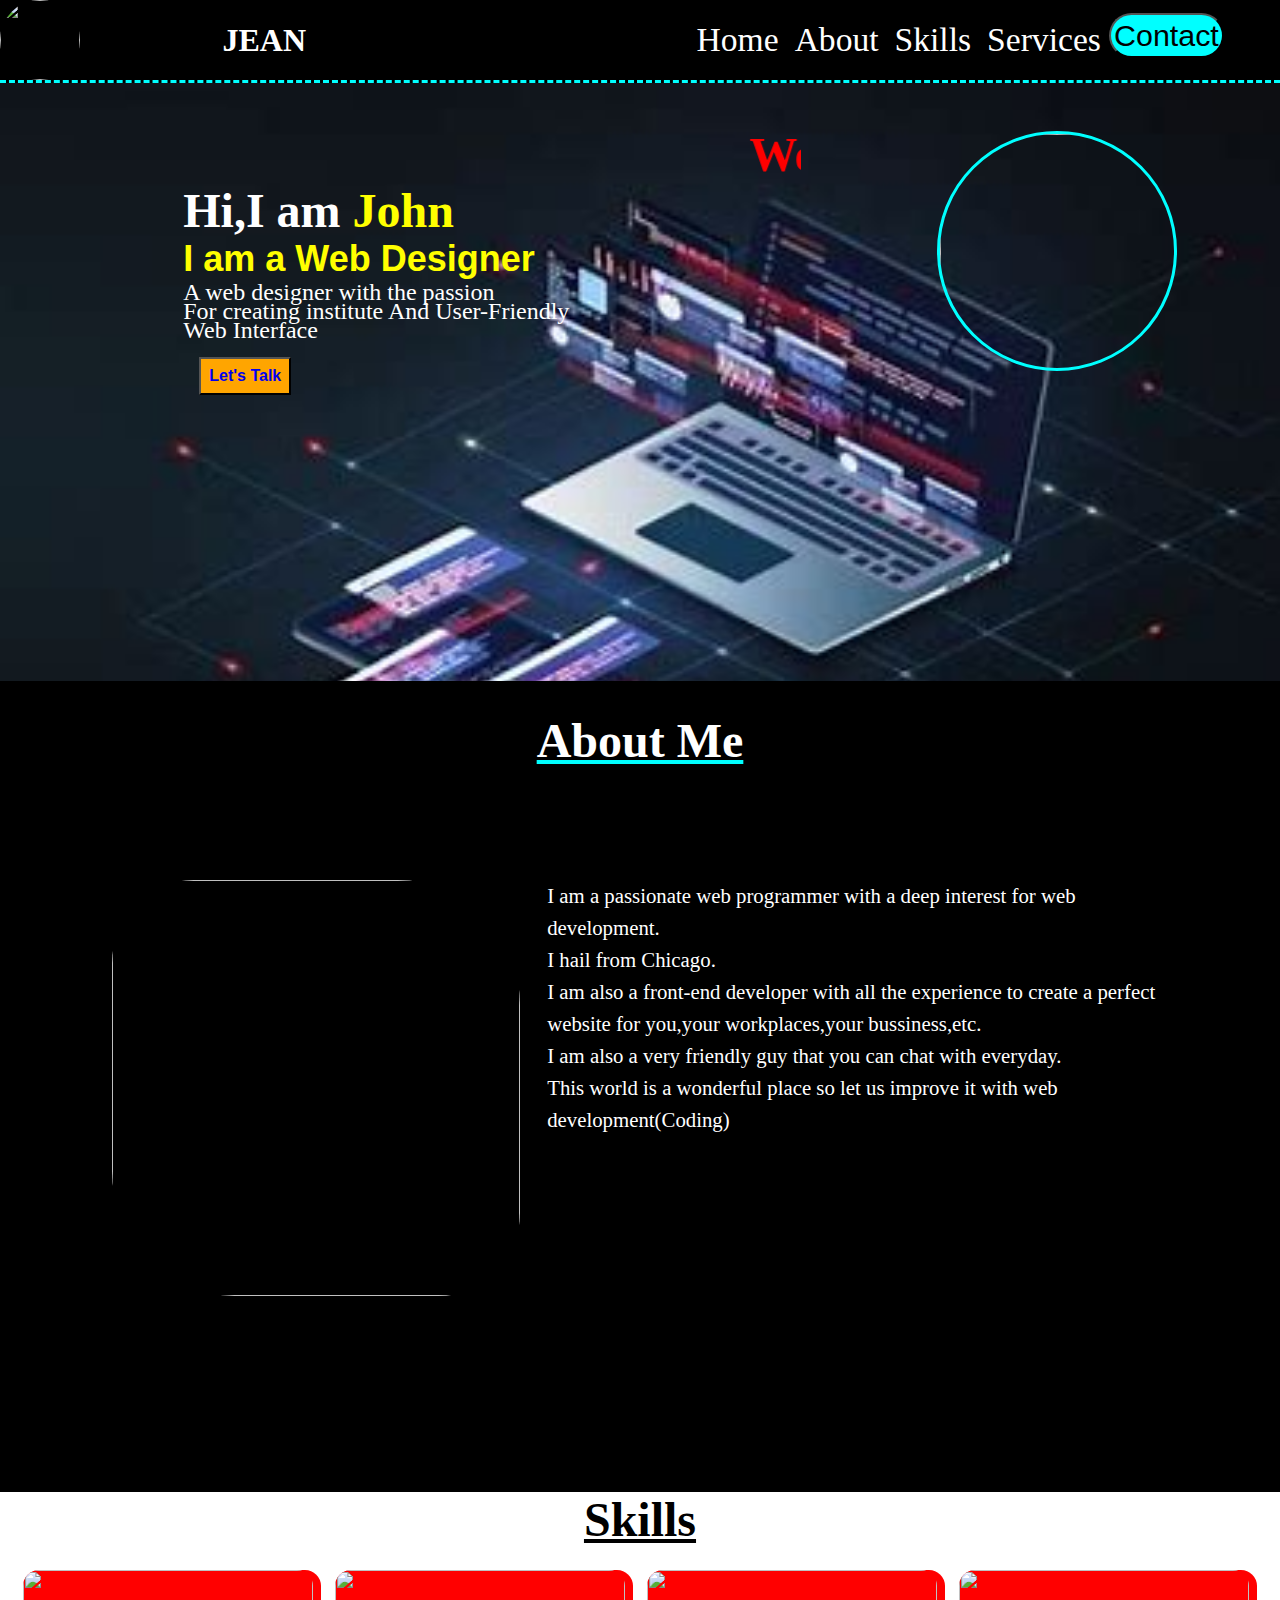
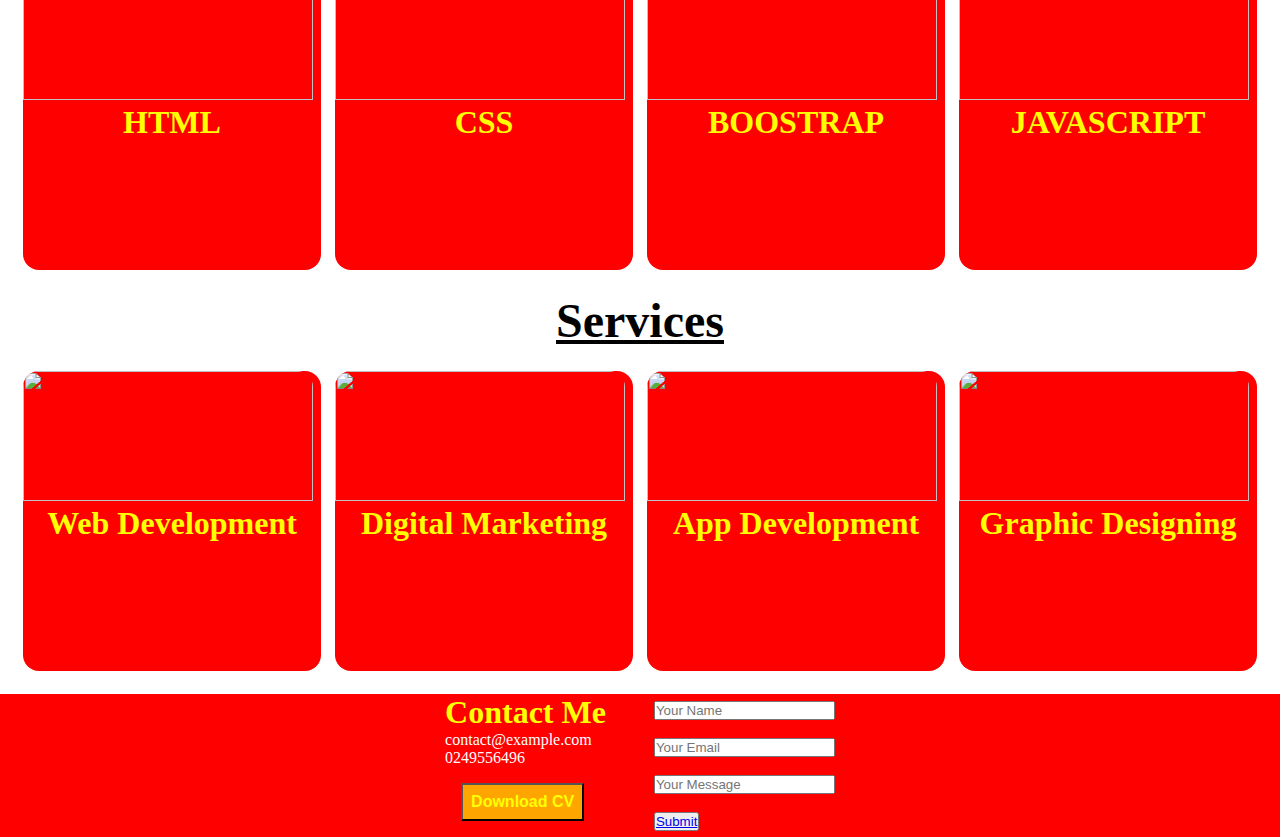
==== index.html @ ab378fbf "Add files via upload" ====
<!DOCTYPE html>
<html lang="en">
<head>
    <meta charset="UTF-8">
    <meta http-equiv="X-UA-Compatible" content="IE=edge">
    <meta name="viewport" content="width=device-width, initial-scale=1.0">
    <title>Home - My Portifolio</title>
    <link rel="stylesheet" href="stylesheet.css">
</head>
<body>
    <header class="header" id="Home">
        <img src="./Images/logo1.jpeg" alt="" class="image">
        <h1 class="hed">JEAN</h1>
        <nav class="nav">
            <ul class="ul">
                <a href="#Home"><li>Home</li></a>
                <a href="#About"><li>About</li></a>
                <a href="#Skills"><li>Skills</li></a>
                <a href="#Services"><li>Services</li></a>
            </ul>
            <a href="#Contact"><button class="butt">Contact</button></a>
        </nav>
    </header> 
    <main class="main">
        <div class="div1">
            <h1 id="move"><marquee behavior="" direction="">Welcome TO John's Portifolio</marquee></h1>
            <h1>Hi,I am <span>John</span></h1>
            <h2>I am a Web Designer</h2>
            <p>A web designer with the passion <br>For creating institute And User-Friendly <br>Web Interface</br></p>
            <button class="button"><a href="#Contact">Let's Talk</a></button>
        </div>
        <div class="div2">
            <img src="./Images/IMG_20231108_185114_040.jpg" alt=""  class="pro">
        </div>
    </main>
    <section class="section" id="About">
        <h1 class="h1">About Me</h1>
        <div class="section1">
            <div class="red">
                <img src="./Images/IMG_20231114_173621_746.jpg" alt="" class="About-Image">
            </div>
            <div class="About">
                <p class="pre">I am a passionate web programmer with a deep interest for web development.<br>I hail from Chicago.<br>I am also a front-end developer with all the experience to create a perfect website for you,your workplaces,your bussiness,etc.<br>I am also a very friendly guy that you can chat with everyday.<br>This world is a wonderful place so let us improve it with web development(Coding) </p>
            </div>
        </div>
    </section>  
    <section id="Skills">
        <h1 class="rer">Skills</h1>
        <div class="container-skills">
            <div>
                <img src="./Images/html.png" alt="">
                <h1>HTML</h1>
                <p></p>
            </div>
            <div>
                <img src="./Images/css.png" alt="">
                <h1>CSS</h1>
                <p></p>
            </div>
            <div>
                <img src="./Images/boostrap.jpeg" alt="">
                <h1>BOOSTRAP</h1>
                <p></p>
            </div>
            <div>
                <img src="./Images/javascript.png" alt="">
                <h1>JAVASCRIPT</h1>
                <p></p>
            </div>
        </div>
    </section> 
    <section id="Services">
        <h1 class="rer">Services</h1>
        <div class="container-skills">
            <div>
                <img src="./Images/web.jpeg" alt="">
                <h1>Web Development</h1>
                <p></p>
            </div>
            <div>
                <img src="./Images/digital.jpeg" alt="">
                <h1>Digital Marketing</h1>
                <p></p>
            </div>
            <div>
                <img src="./Images/app.jpeg" alt="">
                <h1>App Development</h1>
                <p></p>
            </div>
            <div>
                <img src="./Images/graphic.jpeg" alt="">
                <h1>Graphic Designing</h1>
                <p></p>
            </div>
        </div>
    </section> 
    <section id="Contact">
        <div class="contact">
            <div class="contact-div">
                <h1>Contact Me</h1>
                <p>contact@example.com</p>
                <p>0249556496</p>
                <button class="button">Download CV</button>
            </div>
            <div>
                <form action="" class="">
                    <input type="text" name="yn" placeholder="Your Name"><br><br>
                    <input type="email" name="ye" placeholder="Your Email"><br><br>
                    <input type="textarea" value="" placeholder="Your Message" class="ta"><br><br>
                    <button class="button1"><a href="Submit.html">Submit</a></button>
                </form>
            </div>
        </div>
    </section>
    
</body>
</html>
---- stylesheet.css ----
*{
    box-sizing: border-box;
    padding: 0;
    margin: 0;
}



.num{
    display: flex;
    background-color: cyan;
}

.header{
    display: flex;
    justify-content: space-between;
    background-color: black;
    align-items: center;
    border-bottom: 0.2rem dashed;
    border-bottom-color: cyan;
}


#move{
    color: red;
}

.ul{
    display: flex;
    gap: 0rem;
}

.header > h1{
    color: white;
    font-family:Cambria, Cochin, Georgia, Times, 'Times New Roman', serif;
}

.image{
    height: 5rem;
    width: 5rem;
    border-radius: 50%;
}

.main{
    /*background-color: rgb(75, 72, 72);*/
    height: 70vh;
    display: flex;
    justify-content: space-evenly;
    line-height: 3rem;
    font-size: 1.5rem;
    padding-top: 3rem;
    background-image: url("./images/bg.jpeg");
    background-size: cover;
    margin-bottom:-2rem ;
}

.div1 > h1{
    color: white;
}

span{
    color: yellow;
}

.div1 > h2{
    color: yellow;
    font-family: Arial, Helvetica, sans-serif;
}

.div1 > p{
    color: white;
    font-size: 1.5rem;
    line-height: 1.2rem;
}

.pro{
    height: 15rem;
    width: 15rem;
    border-radius: 50%;
    border: 0.2rem solid aqua;
    margin-right:-5rem ;
    margin-left: -3rem;
}

.hed{
    margin-left: -15rem;   
}

.ul > a{
    text-decoration: none;
    list-style: none;
    color: white;
    font-size: 2.1rem;
    padding: 0.5rem;
}

.butt{
    background-color: cyan;
    padding: 0.2rem;
    font-size: 1.9rem;
    border-radius: 5rem;
    margin-right: 3.5rem;
}

.ul > a:hover{
    color: red;
    background-color: aqua;
    border-radius: 1rem;
}

.button{
    padding: 0.5rem;
    font-size: 1rem;
    margin-top: 0.8rem;
    background-color: orange;
    color: yellow;
    font-weight: bolder;
    margin: 1rem;

}

.button > a{
    text-decoration: none;

}

/* .button{
 background-color: orange; 
    padding: 0.2rem;
    font-size: 1rem;
    color: white;
    border-radius: 5rem;
    text-decoration: none; */


.button:hover{
    background-color: green;
}

.About-Image{
    height: 26rem;
    width: 25.5rem;
    border-radius: 20% 30%;
}
.section{
    background-color: black;
    padding-bottom: 5rem;
}

.section1{
    display: flex;
    gap: 1.7rem;
    padding-top: 1.5rem;
    padding: 7rem;
    
}

.About > h1{
    color: white;
    font-size: 55px;
    margin-left: 1.5rem;
}

.About > p{
    color: white;
    font-size: 1.3rem; 
    line-height: 2rem;
}

.h1{
    color: white;
    text-align: center;
    font-size: 3rem;
    text-decoration: underline;
    padding-top: 2rem;
    text-decoration-color: aqua;
}

.div25{
    color: white;
    line-height: 1.5rem;
    font-weight: 100;
    font-size: 2em;
}

.container-skills > div{
    height: 300px;
    width: 390px;
    background-color:red;
    margin: 7px;
    border-radius: 1rem;
}

.container-skills{
    display: flex;
    margin: 1rem;
}

.red12{
    text-align: center;
    font-size: 35px;
}

.container-skills > div h1{
    text-align: center;
    color: yellow;
}

.container-skills > div img{
    height: 130px;
    width: 290px;
    border-top-right-radius: 1rem;
    border-top-left-radius: 1rem;
}

.container-skills > div p{
    color: white;
}

.contact{
    display: flex;
    justify-content: center;
    align-items: center;
    gap: 3rem;
    background-color:red;
}

.contact > div h1{
    color: yellow;g
}

.contact > div p{
    color: white;
}

.rer{
    text-align: center;
    font-size: 3rem;
    text-decoration: underline;
}




.nav{
    display: flex;
}

#Submit{
    background-color:red;
    color: white;
}

.St{
    justify-content: center;
    text-align: center;
    line-height: 4rem;
}

/* @media query */

@media (max-width: 850px) {
    
    
    
/* Media query for smaller screens */
@media screen and (max-width: 768px) {
    .header {
        flex-direction: column;
        align-items: center;
        padding: 20px;
    }

    .image {
        margin-bottom: 20px;
    }

    .hed {
        margin-top: 10px;
    }

    .nav {
        flex-direction: column;
        align-items: center;
    }

    .ul {
        margin-top: 10px;
    }

    .ul a {
        margin: 10px 0;
    }

    .butt {
        width: 100%;
    }
}

   

    .main{
        margin-left: -1rem;
        height: 70vh;
        display: flex;
        line-height: 3rem;
        font-size: 4rem;
        padding-top: 1rem;
        background-image: url("./images/bg.jpeg");
        /* background-size: cover; */
        padding-left: 2.5rem;
    }

    .pro {
        margin-top: 10px;
        margin-bottom:10px;
        margin-right: 3rem;
        height: 140px;
        width: 140px;
        transition: none; 
    
    }
    
    .ul{
        flex-direction: row;
         gap: -1rem; 
        font-weight: 700;
    }

    .ul > a{
        text-decoration: none;
        list-style: none;
        color: white;
        font-size: 0.9rem;
        padding: 0.5rem;
        margin-left: 1.2rem;
    }

    .butt{
        background-color: cyan;
        padding: 0.2rem;
        font-size: 1rem;
        border-radius: 5rem;
        margin-right: 3.5rem;
    }

    .image{
        height: 3rem;
        width: 3rem;
        border-radius: 50%;
    }
    
    .hed{
        margin-left: 0.5rem;
        font-size: 1.2rem;   
    }

    

    .main > div1{
        margin-left: 1rem;
    }
    

    .div1{
        font-size: 1rem;
        margin-left: 0.5rem;
    } 

    .div1 > p{
        color: white;
        font-size: 0.8rem;
        line-height: 1.2rem;
        margin-right: 2rem;
    }

    .main {
        /* flex-direction: column; */
        align-items: center;
        padding-top: 0.8rem;
        /* padding-bottom: 16rem; */
    }
    
    /* This is for section */
    
    .section{
        margin-top: 0;
    }

    .section1 {
        flex-direction: column;
        align-items: center;
    }

    .About-Image{
        height: 15rem;
        width: 15rem;
        border-radius: 20% 30%;
    }

    .About {
        margin-top: 20px;
        text-align: center;
    }

    #Skills,
    #Services {
        padding: 20px;
    }

    .container-skills,
    .Services-div {
        display: flex;
        flex-direction: column;
        align-items: center;
    }
    .container-skills > div,
    .Services-div > div {
        width: 70%;
        text-align: center;
        margin-bottom: 20px;
    }

    
    .contact{
        display: flex;
        justify-content: center;
        align-items: center;
        gap: 3rem;
        background-color:red;
        height: 20rem;
        margin: 2rem;
    }
    
  
    

   
    .Services-div > p{
        display: flex;
        justify-content: space-evenly;
        margin-top: 2rem;
        height: 20rem;
    }        

    .about-image{
        height: 200px;
        width: 10rem;
        border-radius: 20% 30%;
        transition: all 1s ease-in-out;
    }
        .ta {
            height: 3rem;
        }
 
    }
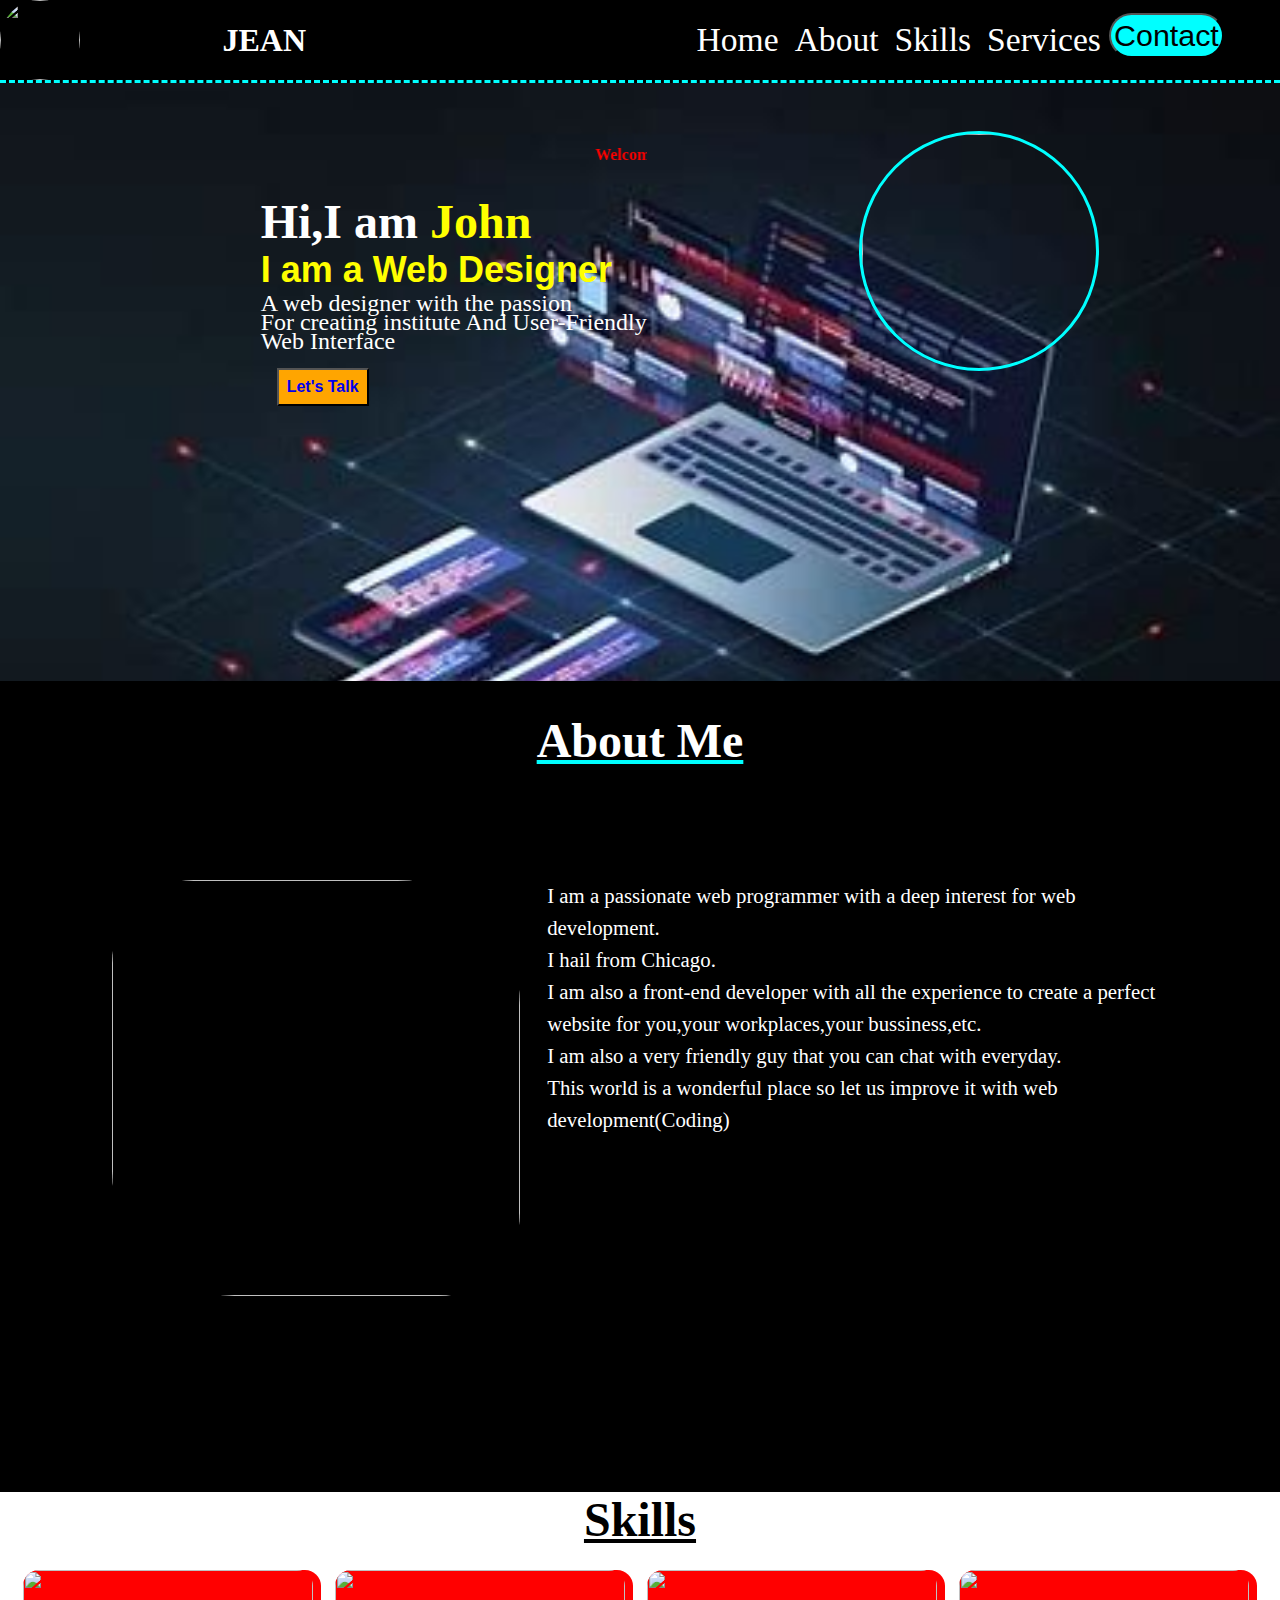
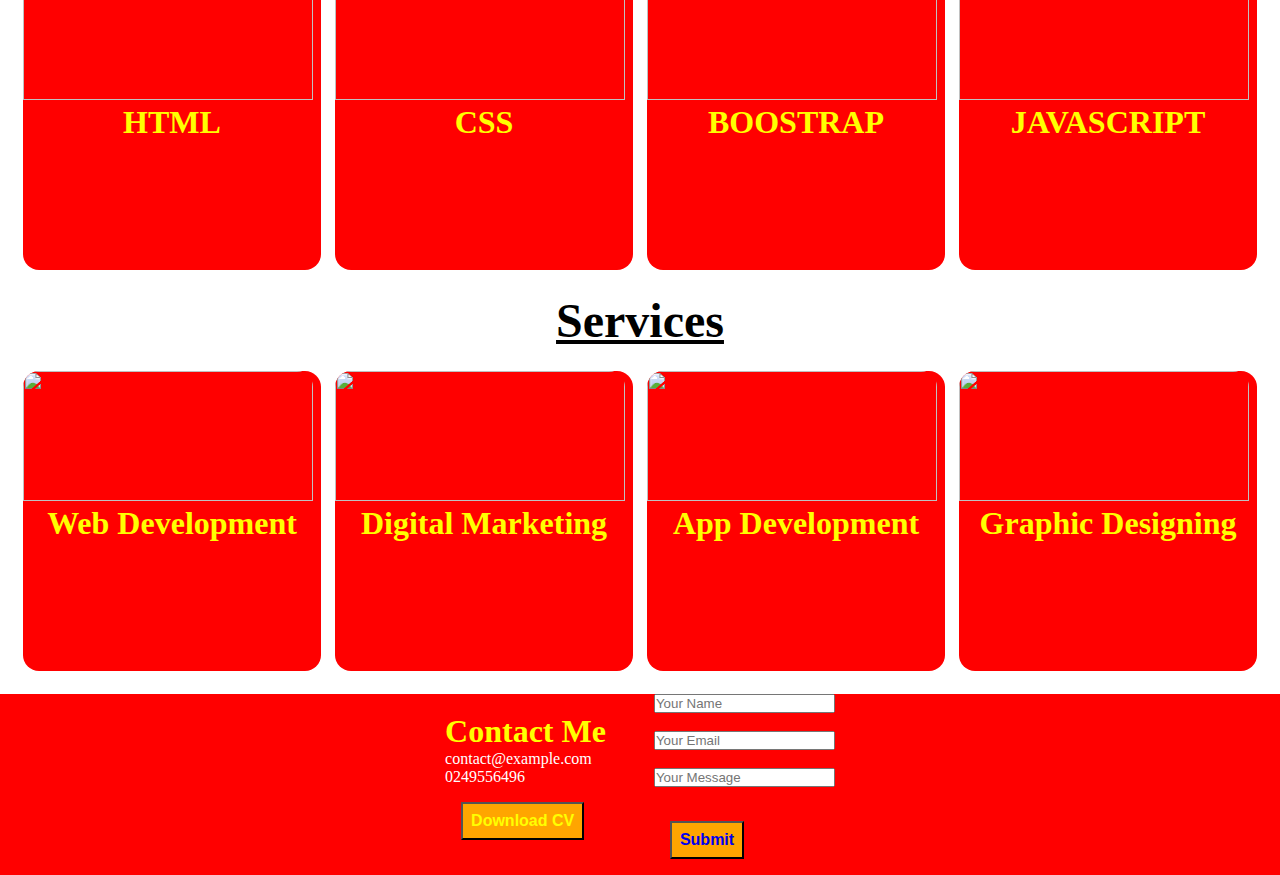
==== commit 341a10ff: "john update 1" ====
--- a/index.html
+++ b/index.html
@@ -1,117 +1,117 @@
-<!DOCTYPE html>
-<html lang="en">
-<head>
-    <meta charset="UTF-8">
-    <meta http-equiv="X-UA-Compatible" content="IE=edge">
-    <meta name="viewport" content="width=device-width, initial-scale=1.0">
-    <title>Home - My Portifolio</title>
-    <link rel="stylesheet" href="stylesheet.css">
-</head>
-<body>
-    <header class="header" id="Home">
-        <img src="./Images/logo1.jpeg" alt="" class="image">
-        <h1 class="hed">JEAN</h1>
-        <nav class="nav">
-            <ul class="ul">
-                <a href="#Home"><li>Home</li></a>
-                <a href="#About"><li>About</li></a>
-                <a href="#Skills"><li>Skills</li></a>
-                <a href="#Services"><li>Services</li></a>
-            </ul>
-            <a href="#Contact"><button class="butt">Contact</button></a>
-        </nav>
-    </header> 
-    <main class="main">
-        <div class="div1">
-            <h1 id="move"><marquee behavior="" direction="">Welcome TO John's Portifolio</marquee></h1>
-            <h1>Hi,I am <span>John</span></h1>
-            <h2>I am a Web Designer</h2>
-            <p>A web designer with the passion <br>For creating institute And User-Friendly <br>Web Interface</br></p>
-            <button class="button"><a href="#Contact">Let's Talk</a></button>
-        </div>
-        <div class="div2">
-            <img src="./Images/IMG_20231108_185114_040.jpg" alt=""  class="pro">
-        </div>
-    </main>
-    <section class="section" id="About">
-        <h1 class="h1">About Me</h1>
-        <div class="section1">
-            <div class="red">
-                <img src="./Images/IMG_20231114_173621_746.jpg" alt="" class="About-Image">
-            </div>
-            <div class="About">
-                <p class="pre">I am a passionate web programmer with a deep interest for web development.<br>I hail from Chicago.<br>I am also a front-end developer with all the experience to create a perfect website for you,your workplaces,your bussiness,etc.<br>I am also a very friendly guy that you can chat with everyday.<br>This world is a wonderful place so let us improve it with web development(Coding) </p>
-            </div>
-        </div>
-    </section>  
-    <section id="Skills">
-        <h1 class="rer">Skills</h1>
-        <div class="container-skills">
-            <div>
-                <img src="./Images/html.png" alt="">
-                <h1>HTML</h1>
-                <p></p>
-            </div>
-            <div>
-                <img src="./Images/css.png" alt="">
-                <h1>CSS</h1>
-                <p></p>
-            </div>
-            <div>
-                <img src="./Images/boostrap.jpeg" alt="">
-                <h1>BOOSTRAP</h1>
-                <p></p>
-            </div>
-            <div>
-                <img src="./Images/javascript.png" alt="">
-                <h1>JAVASCRIPT</h1>
-                <p></p>
-            </div>
-        </div>
-    </section> 
-    <section id="Services">
-        <h1 class="rer">Services</h1>
-        <div class="container-skills">
-            <div>
-                <img src="./Images/web.jpeg" alt="">
-                <h1>Web Development</h1>
-                <p></p>
-            </div>
-            <div>
-                <img src="./Images/digital.jpeg" alt="">
-                <h1>Digital Marketing</h1>
-                <p></p>
-            </div>
-            <div>
-                <img src="./Images/app.jpeg" alt="">
-                <h1>App Development</h1>
-                <p></p>
-            </div>
-            <div>
-                <img src="./Images/graphic.jpeg" alt="">
-                <h1>Graphic Designing</h1>
-                <p></p>
-            </div>
-        </div>
-    </section> 
-    <section id="Contact">
-        <div class="contact">
-            <div class="contact-div">
-                <h1>Contact Me</h1>
-                <p>contact@example.com</p>
-                <p>0249556496</p>
-                <button class="button">Download CV</button>
-            </div>
-            <div>
-                <form action="" class="">
-                    <input type="text" name="yn" placeholder="Your Name"><br><br>
-                    <input type="email" name="ye" placeholder="Your Email"><br><br>
-                    <input type="textarea" value="" placeholder="Your Message" class="ta"><br><br>
-                    <button class="button1"><a href="Submit.html">Submit</a></button>
-                </form>
-            </div>
-        </div>
-    </section>
-    
-</body>
-</html>
+<!DOCTYPE html>
+<html lang="en">
+<head>
+    <meta charset="UTF-8">
+    <meta http-equiv="X-UA-Compatible" content="IE=edge">
+    <meta name="viewport" content="width=device-width, initial-scale=1.0">
+    <title>Home - My Portifolio</title>
+    <link rel="stylesheet" href="stylesheet.css">
+</head>
+<body>
+    <header class="header" id="Home">
+        <img src="./Images/logo1.jpeg" alt="" class="image">
+        <h1 class="hed">JEAN</h1>
+        <nav class="nav">
+            <ul class="ul">
+                <a href="#Home"><li>Home</li></a>
+                <a href="#About"><li>About</li></a>
+                <a href="#Skills"><li>Skills</li></a>
+                <a href="#Services"><li>Services</li></a>
+            </ul>
+            <a href="#Contact"><button class="butt">Contact</button></a>
+        </nav>
+    </header> 
+    <main class="main">
+        <div class="div1">
+            <h1 id="move"><marquee behavior="" direction="">Welcome TO John's Portifolio</marquee></h1>
+            <h1>Hi,I am <span>John</span></h1>
+            <h2>I am a Web Designer</h2>
+            <p>A web designer with the passion <br>For creating institute And User-Friendly <br>Web Interface</br></p>
+            <button class="button"><a href="#Contact">Let's Talk</a></button>
+        </div>
+        <div class="div2">
+            <img src="./Images/IMG_20231108_185114_040.jpg" alt=""  class="pro">
+        </div>
+    </main>
+    <section class="section" id="About">
+        <h1 class="h1">About Me</h1>
+        <div class="section1">
+            <div class="red">
+                <img src="./Images/IMG_20231114_173621_746.jpg" alt="" class="About-Image">
+            </div>
+            <div class="About">
+                <p class="pre">I am a passionate web programmer with a deep interest for web development.<br>I hail from Chicago.<br>I am also a front-end developer with all the experience to create a perfect website for you,your workplaces,your bussiness,etc.<br>I am also a very friendly guy that you can chat with everyday.<br>This world is a wonderful place so let us improve it with web development(Coding) </p>
+            </div>
+        </div>
+    </section>  
+    <section id="Skills">
+        <h1 class="rer">Skills</h1>
+        <div class="container-skills">
+            <div>
+                <img src="./Images/html.png" alt="">
+                <h1>HTML</h1>
+                <p></p>
+            </div>
+            <div>
+                <img src="./Images/css.png" alt="">
+                <h1>CSS</h1>
+                <p></p>
+            </div>
+            <div>
+                <img src="./Images/boostrap.jpeg" alt="">
+                <h1>BOOSTRAP</h1>
+                <p></p>
+            </div>
+            <div>
+                <img src="./Images/javascript.png" alt="">
+                <h1>JAVASCRIPT</h1>
+                <p></p>
+            </div>
+        </div>
+    </section> 
+    <section id="Services">
+        <h1 class="rer">Services</h1>
+        <div class="container-skills">
+            <div>
+                <img src="./Images/web.jpeg" alt="">
+                <h1>Web Development</h1>
+                <p></p>
+            </div>
+            <div>
+                <img src="./Images/digital.jpeg" alt="">
+                <h1>Digital Marketing</h1>
+                <p></p>
+            </div>
+            <div>
+                <img src="./Images/app.jpeg" alt="">
+                <h1>App Development</h1>
+                <p></p>
+            </div>
+            <div>
+                <img src="./Images/graphic.jpeg" alt="">
+                <h1>Graphic Designing</h1>
+                <p></p>
+            </div>
+        </div>
+    </section> 
+    <section id="Contact">
+        <div class="contact">
+            <div class="contact-div">
+                <h1>Contact Me</h1>
+                <p>contact@example.com</p>
+                <p>0249556496</p>
+                <button class="button">Download CV</button>
+            </div>
+            <div>
+                <form action="" class="">
+                    <input type="text" name="yn" placeholder="Your Name" class="name-input"><br><br>
+                    <input type="email" name="ye" placeholder="Your Email"  class="name-input"><br><br>
+                    <input type="textarea" value="" placeholder="Your Message" class="ta"><br><br>
+                    <button class="button"><a href="Submit.html">Submit</a></button>
+                </form>
+            </div>
+        </div>
+    </section>
+    
+</body>
+</html>
--- a/stylesheet.css
+++ b/stylesheet.css
@@ -1,456 +1,470 @@
-*{
-    box-sizing: border-box;
-    padding: 0;
-    margin: 0;
-}
-
-
-
-.num{
-    display: flex;
-    background-color: cyan;
-}
-
-.header{
-    display: flex;
-    justify-content: space-between;
-    background-color: black;
-    align-items: center;
-    border-bottom: 0.2rem dashed;
-    border-bottom-color: cyan;
-}
-
-
-#move{
-    color: red;
-}
-
-.ul{
-    display: flex;
-    gap: 0rem;
-}
-
-.header > h1{
-    color: white;
-    font-family:Cambria, Cochin, Georgia, Times, 'Times New Roman', serif;
-}
-
-.image{
-    height: 5rem;
-    width: 5rem;
-    border-radius: 50%;
-}
-
-.main{
-    /*background-color: rgb(75, 72, 72);*/
-    height: 70vh;
-    display: flex;
-    justify-content: space-evenly;
-    line-height: 3rem;
-    font-size: 1.5rem;
-    padding-top: 3rem;
-    background-image: url("./images/bg.jpeg");
-    background-size: cover;
-    margin-bottom:-2rem ;
-}
-
-.div1 > h1{
-    color: white;
-}
-
-span{
-    color: yellow;
-}
-
-.div1 > h2{
-    color: yellow;
-    font-family: Arial, Helvetica, sans-serif;
-}
-
-.div1 > p{
-    color: white;
-    font-size: 1.5rem;
-    line-height: 1.2rem;
-}
-
-.pro{
-    height: 15rem;
-    width: 15rem;
-    border-radius: 50%;
-    border: 0.2rem solid aqua;
-    margin-right:-5rem ;
-    margin-left: -3rem;
-}
-
-.hed{
-    margin-left: -15rem;   
-}
-
-.ul > a{
-    text-decoration: none;
-    list-style: none;
-    color: white;
-    font-size: 2.1rem;
-    padding: 0.5rem;
-}
-
-.butt{
-    background-color: cyan;
-    padding: 0.2rem;
-    font-size: 1.9rem;
-    border-radius: 5rem;
-    margin-right: 3.5rem;
-}
-
-.ul > a:hover{
-    color: red;
-    background-color: aqua;
-    border-radius: 1rem;
-}
-
-.button{
-    padding: 0.5rem;
-    font-size: 1rem;
-    margin-top: 0.8rem;
-    background-color: orange;
-    color: yellow;
-    font-weight: bolder;
-    margin: 1rem;
-
-}
-
-.button > a{
-    text-decoration: none;
-
-}
-
-/* .button{
- background-color: orange; 
-    padding: 0.2rem;
-    font-size: 1rem;
-    color: white;
-    border-radius: 5rem;
-    text-decoration: none; */
-
-
-.button:hover{
-    background-color: green;
-}
-
-.About-Image{
-    height: 26rem;
-    width: 25.5rem;
-    border-radius: 20% 30%;
-}
-.section{
-    background-color: black;
-    padding-bottom: 5rem;
-}
-
-.section1{
-    display: flex;
-    gap: 1.7rem;
-    padding-top: 1.5rem;
-    padding: 7rem;
-    
-}
-
-.About > h1{
-    color: white;
-    font-size: 55px;
-    margin-left: 1.5rem;
-}
-
-.About > p{
-    color: white;
-    font-size: 1.3rem; 
-    line-height: 2rem;
-}
-
-.h1{
-    color: white;
-    text-align: center;
-    font-size: 3rem;
-    text-decoration: underline;
-    padding-top: 2rem;
-    text-decoration-color: aqua;
-}
-
-.div25{
-    color: white;
-    line-height: 1.5rem;
-    font-weight: 100;
-    font-size: 2em;
-}
-
-.container-skills > div{
-    height: 300px;
-    width: 390px;
-    background-color:red;
-    margin: 7px;
-    border-radius: 1rem;
-}
-
-.container-skills{
-    display: flex;
-    margin: 1rem;
-}
-
-.red12{
-    text-align: center;
-    font-size: 35px;
-}
-
-.container-skills > div h1{
-    text-align: center;
-    color: yellow;
-}
-
-.container-skills > div img{
-    height: 130px;
-    width: 290px;
-    border-top-right-radius: 1rem;
-    border-top-left-radius: 1rem;
-}
-
-.container-skills > div p{
-    color: white;
-}
-
-.contact{
-    display: flex;
-    justify-content: center;
-    align-items: center;
-    gap: 3rem;
-    background-color:red;
-}
-
-.contact > div h1{
-    color: yellow;g
-}
-
-.contact > div p{
-    color: white;
-}
-
-.rer{
-    text-align: center;
-    font-size: 3rem;
-    text-decoration: underline;
-}
-
-
-
-
-.nav{
-    display: flex;
-}
-
-#Submit{
-    background-color:red;
-    color: white;
-}
-
-.St{
-    justify-content: center;
-    text-align: center;
-    line-height: 4rem;
-}
-
-/* @media query */
-
-@media (max-width: 850px) {
-    
-    
-    
-/* Media query for smaller screens */
-@media screen and (max-width: 768px) {
-    .header {
-        flex-direction: column;
-        align-items: center;
-        padding: 20px;
-    }
-
-    .image {
-        margin-bottom: 20px;
-    }
-
-    .hed {
-        margin-top: 10px;
-    }
-
-    .nav {
-        flex-direction: column;
-        align-items: center;
-    }
-
-    .ul {
-        margin-top: 10px;
-    }
-
-    .ul a {
-        margin: 10px 0;
-    }
-
-    .butt {
-        width: 100%;
-    }
-}
-
-   
-
-    .main{
-        margin-left: -1rem;
-        height: 70vh;
-        display: flex;
-        line-height: 3rem;
-        font-size: 4rem;
-        padding-top: 1rem;
-        background-image: url("./images/bg.jpeg");
-        /* background-size: cover; */
-        padding-left: 2.5rem;
-    }
-
-    .pro {
-        margin-top: 10px;
-        margin-bottom:10px;
-        margin-right: 3rem;
-        height: 140px;
-        width: 140px;
-        transition: none; 
-    
-    }
-    
-    .ul{
-        flex-direction: row;
-         gap: -1rem; 
-        font-weight: 700;
-    }
-
-    .ul > a{
-        text-decoration: none;
-        list-style: none;
-        color: white;
-        font-size: 0.9rem;
-        padding: 0.5rem;
-        margin-left: 1.2rem;
-    }
-
-    .butt{
-        background-color: cyan;
-        padding: 0.2rem;
-        font-size: 1rem;
-        border-radius: 5rem;
-        margin-right: 3.5rem;
-    }
-
-    .image{
-        height: 3rem;
-        width: 3rem;
-        border-radius: 50%;
-    }
-    
-    .hed{
-        margin-left: 0.5rem;
-        font-size: 1.2rem;   
-    }
-
-    
-
-    .main > div1{
-        margin-left: 1rem;
-    }
-    
-
-    .div1{
-        font-size: 1rem;
-        margin-left: 0.5rem;
-    } 
-
-    .div1 > p{
-        color: white;
-        font-size: 0.8rem;
-        line-height: 1.2rem;
-        margin-right: 2rem;
-    }
-
-    .main {
-        /* flex-direction: column; */
-        align-items: center;
-        padding-top: 0.8rem;
-        /* padding-bottom: 16rem; */
-    }
-    
-    /* This is for section */
-    
-    .section{
-        margin-top: 0;
-    }
-
-    .section1 {
-        flex-direction: column;
-        align-items: center;
-    }
-
-    .About-Image{
-        height: 15rem;
-        width: 15rem;
-        border-radius: 20% 30%;
-    }
-
-    .About {
-        margin-top: 20px;
-        text-align: center;
-    }
-
-    #Skills,
-    #Services {
-        padding: 20px;
-    }
-
-    .container-skills,
-    .Services-div {
-        display: flex;
-        flex-direction: column;
-        align-items: center;
-    }
-    .container-skills > div,
-    .Services-div > div {
-        width: 70%;
-        text-align: center;
-        margin-bottom: 20px;
-    }
-
-    
-    .contact{
-        display: flex;
-        justify-content: center;
-        align-items: center;
-        gap: 3rem;
-        background-color:red;
-        height: 20rem;
-        margin: 2rem;
-    }
-    
-  
-    
-
-   
-    .Services-div > p{
-        display: flex;
-        justify-content: space-evenly;
-        margin-top: 2rem;
-        height: 20rem;
-    }        
-
-    .about-image{
-        height: 200px;
-        width: 10rem;
-        border-radius: 20% 30%;
-        transition: all 1s ease-in-out;
-    }
-        .ta {
-            height: 3rem;
-        }
- 
+*{
+    box-sizing: border-box;
+    padding: 0;
+    margin: 0;
+}
+
+
+
+.num{
+    display: flex;
+    background-color: cyan;
+}
+
+.header{
+    display: flex;
+    justify-content: space-between;
+    background-color: black;
+    align-items: center;
+    border-bottom: 0.2rem dashed;
+    border-bottom-color: cyan;
+}
+
+
+#move{
+    color: red;
+    font-size: 1rem;
+}
+
+.ul{
+    display: flex;
+    gap: 0rem;
+}
+
+.header > h1{
+    color: white;
+    font-family:Cambria, Cochin, Georgia, Times, 'Times New Roman', serif;
+}
+
+.image{
+    height: 5rem;
+    width: 5rem;
+    border-radius: 50%;
+}
+
+.main{
+    /*background-color: rgb(75, 72, 72);*/
+    height: 70vh;
+    display: flex;
+    justify-content: space-evenly;
+    line-height: 3rem;
+    font-size: 1.5rem;
+    padding-top: 3rem;
+    background-image: url("./images/bg.jpeg");
+    background-size: cover;
+    margin-bottom:-2rem ;
+}
+
+.div1 > h1{
+    color: white;
+}
+
+span{
+    color: yellow;
+}
+
+.div1 > h2{
+    color: yellow;
+    font-family: Arial, Helvetica, sans-serif;
+}
+
+.div1 > p{
+    color: white;
+    font-size: 1.5rem;
+    line-height: 1.2rem;
+}
+
+.pro{
+    height: 15rem;
+    width: 15rem;
+    border-radius: 50%;
+    border: 0.2rem solid aqua;
+    margin-right:-5rem ;
+    margin-left: -3rem;
+}
+
+.hed{
+    margin-left: -15rem;   
+}
+
+.ul > a{
+    text-decoration: none;
+    list-style: none;
+    color: white;
+    font-size: 2.1rem;
+    padding: 0.5rem;
+}
+
+.butt{
+    background-color: cyan;
+    padding: 0.2rem;
+    font-size: 1.9rem;
+    border-radius: 5rem;
+    margin-right: 3.5rem;
+}
+
+.ul > a:hover{
+    color: red;
+    background-color: aqua;
+    border-radius: 1rem;
+}
+
+.button{
+    padding: 0.5rem;
+    font-size: 1rem;
+    margin-top: 0.8rem;
+    background-color: orange;
+    color: yellow;
+    font-weight: bolder;
+    margin: 1rem;
+
+}
+
+.button > a{
+    text-decoration: none;
+
+}
+
+/* .button{
+ background-color: orange; 
+    padding: 0.2rem;
+    font-size: 1rem;
+    color: white;
+    border-radius: 5rem;
+    text-decoration: none; */
+
+
+.button:hover{
+    background-color: green;
+}
+
+.About-Image{
+    height: 26rem;
+    width: 25.5rem;
+    border-radius: 20% 30%;
+}
+.section{
+    background-color: black;
+    padding-bottom: 5rem;
+}
+
+.section1{
+    display: flex;
+    gap: 1.7rem;
+    padding-top: 1.5rem;
+    padding: 7rem;
+    
+}
+
+.About > h1{
+    color: white;
+    font-size: 55px;
+    margin-left: 1.5rem;
+}
+
+.About > p{
+    color: white;
+    font-size: 1.3rem; 
+    line-height: 2rem;
+}
+
+.h1{
+    color: white;
+    text-align: center;
+    font-size: 3rem;
+    text-decoration: underline;
+    padding-top: 2rem;
+    text-decoration-color: aqua;
+}
+
+.div25{
+    color: white;
+    line-height: 1.5rem;
+    font-weight: 100;
+    font-size: 2em;
+}
+
+.container-skills > div{
+    height: 300px;
+    width: 390px;
+    background-color:red;
+    margin: 7px;
+    border-radius: 1rem;
+}
+
+.container-skills{
+    display: flex;
+    margin: 1rem;
+}
+
+.red12{
+    text-align: center;
+    font-size: 35px;
+}
+
+.container-skills > div h1{
+    text-align: center;
+    color: yellow;
+}
+
+.container-skills > div img{
+    height: 130px;
+    width: 290px;
+    border-top-right-radius: 1rem;
+    border-top-left-radius: 1rem;
+}
+
+.container-skills > div p{
+    color: white;
+}
+
+.contact{
+    display: flex;
+    justify-content: center;
+    align-items: center;
+    gap: 3rem;
+    background-color:red;
+}
+
+.contact > div h1{
+    color: yellow;g
+}
+
+.contact > div p{
+    color: white;
+}
+
+.rer{
+    text-align: center;
+    font-size: 3rem;
+    text-decoration: underline;
+}
+
+
+
+
+.nav{
+    display: flex;
+}
+
+#Submit{
+    background-color:red;
+    color: white;
+}
+
+.St{
+    justify-content: center;
+    text-align: center;
+    line-height: 4rem;
+}
+
+/* @media query */
+
+@media (max-width: 850px) {
+    
+    
+    
+/* Media query for smaller screens */
+@media screen and (max-width: 768px) {
+    .header {
+        flex-direction: column;
+        align-items: center;
+        padding: 20px;
+    }
+
+    .image {
+        margin-bottom: 20px;
+    }
+
+    .hed {
+        margin-top: 10px;
+    }
+
+    .nav {
+        flex-direction: column;
+        align-items: center;
+    }
+
+    .ul {
+        margin-top: 10px;
+    }
+
+    .ul a {
+        margin: 10px 0;
+    }
+
+    .butt {
+        width: 100%;
+    }
+}
+
+   
+
+    .main{
+        margin-left: -1rem;
+        height: 70vh;
+        display: flex;
+        line-height: 3rem;
+        font-size: 4rem;
+        padding-top: 1rem;
+        background-image: url("./images/bg.jpeg");
+        /* background-size: cover; */
+        padding-left: 2.5rem;
+    }
+
+    .pro {
+        margin-top: 10px;
+        margin-bottom:10px;
+        margin-right: 3rem;
+        height: 140px;
+        width: 140px;
+        transition: none; 
+    
+    }
+    
+    .ul{
+        flex-direction: row;
+         gap: -1rem; 
+        font-weight: 700;
+    }
+
+    .ul > a{
+        text-decoration: none;
+        list-style: none;
+        color: white;
+        font-size: 0.9rem;
+        padding: 0.5rem;
+        margin-left: 1.2rem;
+    }
+
+    .butt{
+        background-color: cyan;
+        padding: 0.2rem;
+        font-size: 1rem;
+        border-radius: 5rem;
+        margin-right: 3.5rem;
+    }
+
+    .image{
+        height: 3rem;
+        width: 3rem;
+        border-radius: 50%;
+    }
+    
+    .hed{
+        margin-left: 0.5rem;
+        font-size: 1.2rem;   
+    }
+
+    
+
+    .main > div1{
+        margin-left: 1rem;
+    }
+    
+
+    .div1{
+        font-size: 1rem;
+        margin-left: 0.5rem;
+    } 
+
+    .div1 > p{
+        color: white;
+        font-size: 0.8rem;
+        line-height: 1.2rem;
+        margin-right: 2rem;
+    }
+
+    .main {
+        /* flex-direction: column; */
+        align-items: center;
+        padding-top: 0.8rem;
+        /* padding-bottom: 16rem; */
+    }
+    
+    /* This is for section */
+    
+    .section{
+        margin-top: 0;
+    }
+
+    .section1 {
+        flex-direction: column;
+        align-items: center;
+    }
+
+    .About-Image{
+        height: 15rem;
+        width: 15rem;
+        border-radius: 20% 30%;
+    }
+
+    .About {
+        margin-top: 20px;
+        text-align: center;
+    }
+
+    #Skills,
+    #Services {
+        padding: 20px;
+    }
+
+    .container-skills,
+    .Services-div {
+        display: flex;
+        flex-direction: column;
+        align-items: center;
+    }
+    .container-skills > div,
+    .Services-div > div {
+        width: 70%;
+        text-align: center;
+        margin-bottom: 20px;
+    }
+
+    
+    .contact{
+        display:grid;
+        /* flex-direction: row; */
+        justify-content: center;
+        align-items: center;
+        gap: 3rem;
+        background-color:red;
+        height: 120vh;
+        margin: 1rem;
+        padding-top: 1rem;
+    }
+
+    .contact-div {
+            padding-left: 3rem;
+            line-height: 2rem;
+    }
+    
+  
+    
+
+   
+    .Services-div > p{
+        display: flex;
+        justify-content: space-evenly;
+        margin-top: 2rem;
+        height: 20rem;
+    }        
+
+    .about-image{
+        height: 200px;
+        width: 10rem;
+        border-radius: 20% 30%;
+        transition: all 1s ease-in-out;
+    }
+        .ta {
+            height: 5rem;
+            width: 15rem;
+        }
+
+        .name-input{
+            height: 3rem;
+            width: 15rem;
+        }
+ 
     }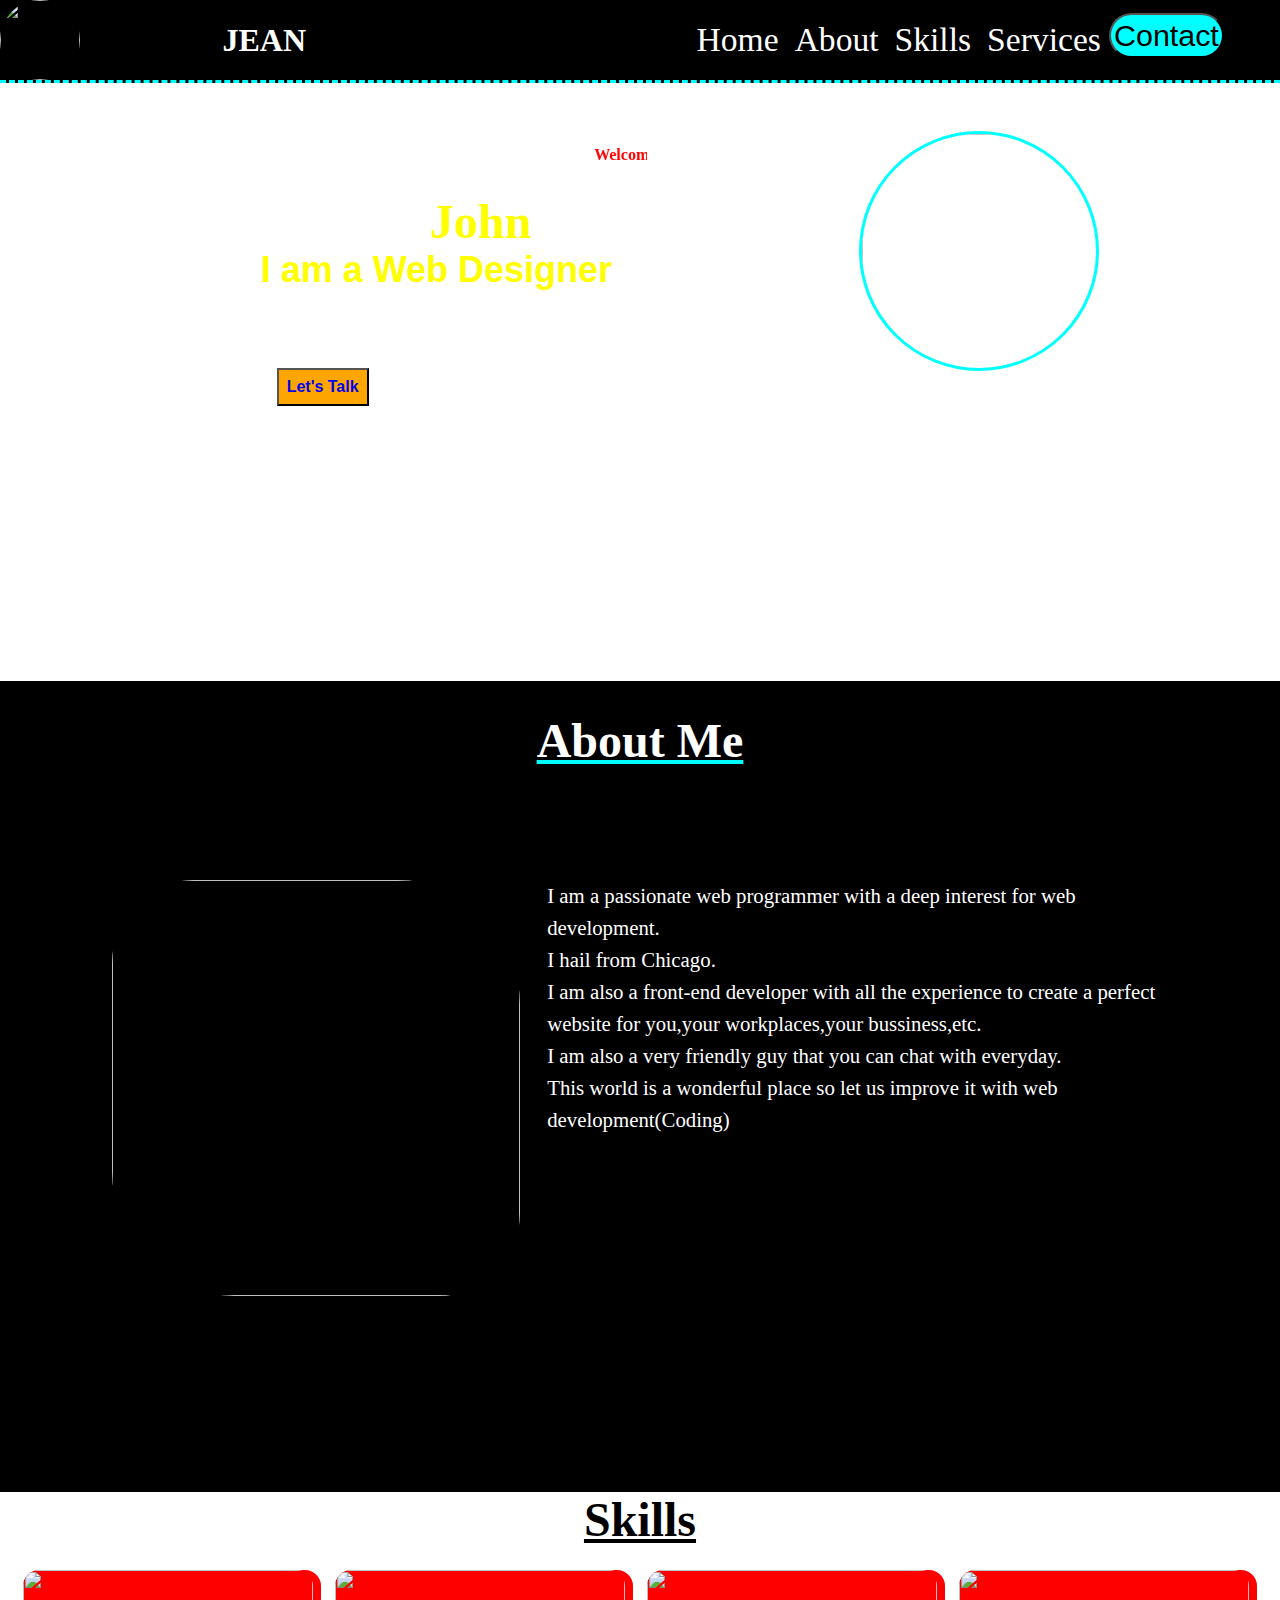
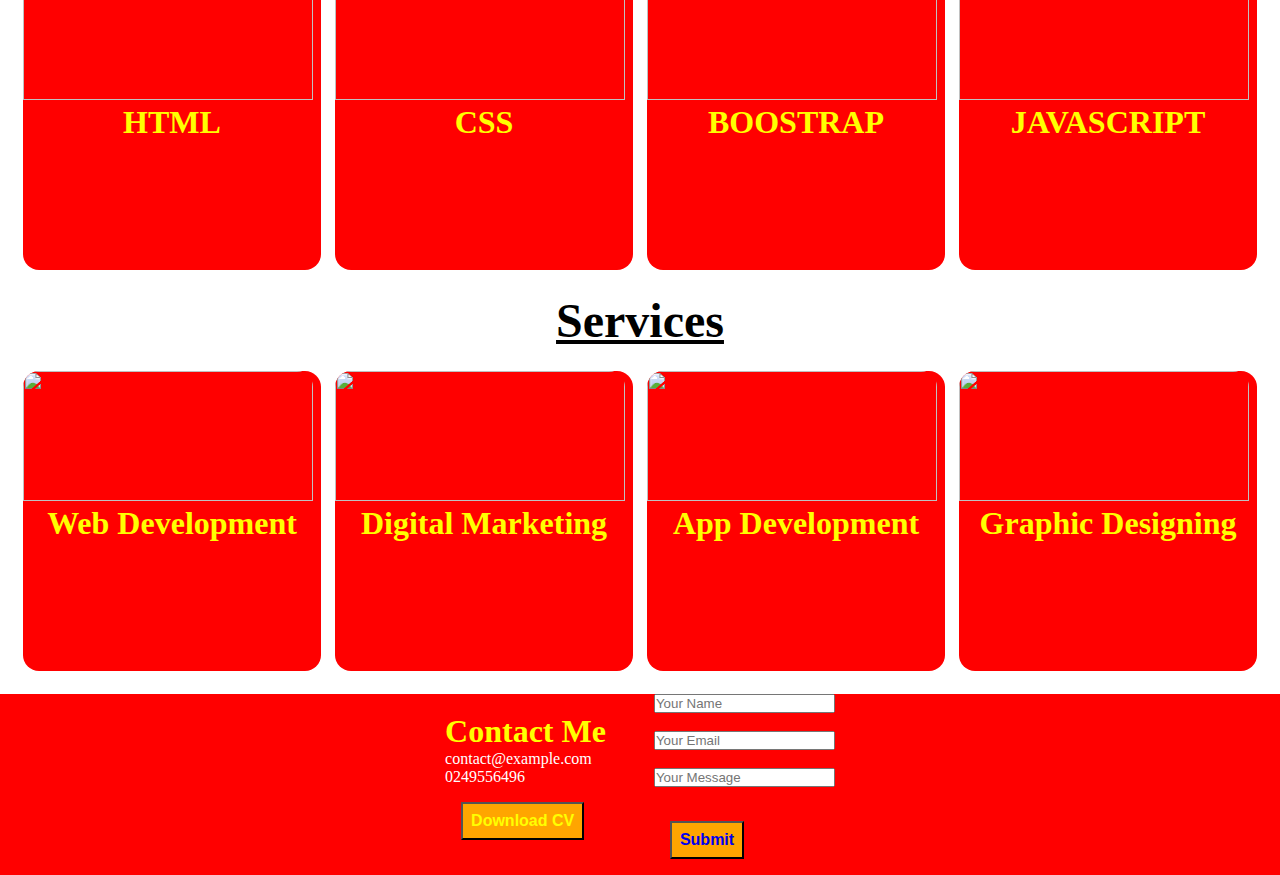
==== commit 5889ecfc: "Add files via upload" ====
--- a/index.html
+++ b/index.html
@@ -1,117 +1,117 @@
-<!DOCTYPE html>
-<html lang="en">
-<head>
-    <meta charset="UTF-8">
-    <meta http-equiv="X-UA-Compatible" content="IE=edge">
-    <meta name="viewport" content="width=device-width, initial-scale=1.0">
-    <title>Home - My Portifolio</title>
-    <link rel="stylesheet" href="stylesheet.css">
-</head>
-<body>
-    <header class="header" id="Home">
-        <img src="./Images/logo1.jpeg" alt="" class="image">
-        <h1 class="hed">JEAN</h1>
-        <nav class="nav">
-            <ul class="ul">
-                <a href="#Home"><li>Home</li></a>
-                <a href="#About"><li>About</li></a>
-                <a href="#Skills"><li>Skills</li></a>
-                <a href="#Services"><li>Services</li></a>
-            </ul>
-            <a href="#Contact"><button class="butt">Contact</button></a>
-        </nav>
-    </header> 
-    <main class="main">
-        <div class="div1">
-            <h1 id="move"><marquee behavior="" direction="">Welcome TO John's Portifolio</marquee></h1>
-            <h1>Hi,I am <span>John</span></h1>
-            <h2>I am a Web Designer</h2>
-            <p>A web designer with the passion <br>For creating institute And User-Friendly <br>Web Interface</br></p>
-            <button class="button"><a href="#Contact">Let's Talk</a></button>
-        </div>
-        <div class="div2">
-            <img src="./Images/IMG_20231108_185114_040.jpg" alt=""  class="pro">
-        </div>
-    </main>
-    <section class="section" id="About">
-        <h1 class="h1">About Me</h1>
-        <div class="section1">
-            <div class="red">
-                <img src="./Images/IMG_20231114_173621_746.jpg" alt="" class="About-Image">
-            </div>
-            <div class="About">
-                <p class="pre">I am a passionate web programmer with a deep interest for web development.<br>I hail from Chicago.<br>I am also a front-end developer with all the experience to create a perfect website for you,your workplaces,your bussiness,etc.<br>I am also a very friendly guy that you can chat with everyday.<br>This world is a wonderful place so let us improve it with web development(Coding) </p>
-            </div>
-        </div>
-    </section>  
-    <section id="Skills">
-        <h1 class="rer">Skills</h1>
-        <div class="container-skills">
-            <div>
-                <img src="./Images/html.png" alt="">
-                <h1>HTML</h1>
-                <p></p>
-            </div>
-            <div>
-                <img src="./Images/css.png" alt="">
-                <h1>CSS</h1>
-                <p></p>
-            </div>
-            <div>
-                <img src="./Images/boostrap.jpeg" alt="">
-                <h1>BOOSTRAP</h1>
-                <p></p>
-            </div>
-            <div>
-                <img src="./Images/javascript.png" alt="">
-                <h1>JAVASCRIPT</h1>
-                <p></p>
-            </div>
-        </div>
-    </section> 
-    <section id="Services">
-        <h1 class="rer">Services</h1>
-        <div class="container-skills">
-            <div>
-                <img src="./Images/web.jpeg" alt="">
-                <h1>Web Development</h1>
-                <p></p>
-            </div>
-            <div>
-                <img src="./Images/digital.jpeg" alt="">
-                <h1>Digital Marketing</h1>
-                <p></p>
-            </div>
-            <div>
-                <img src="./Images/app.jpeg" alt="">
-                <h1>App Development</h1>
-                <p></p>
-            </div>
-            <div>
-                <img src="./Images/graphic.jpeg" alt="">
-                <h1>Graphic Designing</h1>
-                <p></p>
-            </div>
-        </div>
-    </section> 
-    <section id="Contact">
-        <div class="contact">
-            <div class="contact-div">
-                <h1>Contact Me</h1>
-                <p>contact@example.com</p>
-                <p>0249556496</p>
-                <button class="button">Download CV</button>
-            </div>
-            <div>
-                <form action="" class="">
-                    <input type="text" name="yn" placeholder="Your Name" class="name-input"><br><br>
-                    <input type="email" name="ye" placeholder="Your Email"  class="name-input"><br><br>
-                    <input type="textarea" value="" placeholder="Your Message" class="ta"><br><br>
-                    <button class="button"><a href="Submit.html">Submit</a></button>
-                </form>
-            </div>
-        </div>
-    </section>
-    
-</body>
-</html>
+<!DOCTYPE html>
+<html lang="en">
+<head>
+    <meta charset="UTF-8">
+    <meta http-equiv="X-UA-Compatible" content="IE=edge">
+    <meta name="viewport" content="width=device-width, initial-scale=1.0">
+    <title>Home - My Portifolio</title>
+    <link rel="stylesheet" href="stylesheet.css">
+</head>
+<body>
+    <header class="header" id="Home">
+        <img src="./Images/logo1.jpeg" alt="" class="image">
+        <h1 class="hed">JEAN</h1>
+        <nav class="nav">
+            <ul class="ul">
+                <a href="#Home"><li>Home</li></a>
+                <a href="#About"><li>About</li></a>
+                <a href="#Skills"><li>Skills</li></a>
+                <a href="#Services"><li>Services</li></a>
+            </ul>
+            <a href="#Contact"><button class="butt">Contact</button></a>
+        </nav>
+    </header> 
+    <main class="main">
+        <div class="div1">
+            <h1 id="move"><marquee behavior="" direction="">Welcome TO John's Portifolio</marquee></h1>
+            <h1>Hi,I am <span>John</span></h1>
+            <h2>I am a Web Designer</h2>
+            <p>A web designer with the passion <br>For creating institute And User-Friendly <br>Web Interface</br></p>
+            <button class="button"><a href="#Contact">Let's Talk</a></button>
+        </div>
+        <div class="div2">
+            <img src="./Images/IMG_20231108_185114_040.jpg" alt=""  class="pro">
+        </div>
+    </main>
+    <section class="section" id="About">
+        <h1 class="h1">About Me</h1>
+        <div class="section1">
+            <div class="red">
+                <img src="./Images/IMG_20231114_173621_746.jpg" alt="" class="About-Image">
+            </div>
+            <div class="About">
+                <p class="pre">I am a passionate web programmer with a deep interest for web development.<br>I hail from Chicago.<br>I am also a front-end developer with all the experience to create a perfect website for you,your workplaces,your bussiness,etc.<br>I am also a very friendly guy that you can chat with everyday.<br>This world is a wonderful place so let us improve it with web development(Coding) </p>
+            </div>
+        </div>
+    </section>  
+    <section id="Skills">
+        <h1 class="rer">Skills</h1>
+        <div class="container-skills">
+            <div>
+                <img src="./Images/html.png" alt="">
+                <h1>HTML</h1>
+                <p></p>
+            </div>
+            <div>
+                <img src="./Images/css.png" alt="">
+                <h1>CSS</h1>
+                <p></p>
+            </div>
+            <div>
+                <img src="./Images/boostrap.jpeg" alt="">
+                <h1>BOOSTRAP</h1>
+                <p></p>
+            </div>
+            <div>
+                <img src="./Images/javascript.png" alt="">
+                <h1>JAVASCRIPT</h1>
+                <p></p>
+            </div>
+        </div>
+    </section> 
+    <section id="Services">
+        <h1 class="rer">Services</h1>
+        <div class="container-skills">
+            <div>
+                <img src="./Images/web.jpeg" alt="">
+                <h1>Web Development</h1>
+                <p></p>
+            </div>
+            <div>
+                <img src="./Images/digital.jpeg" alt="">
+                <h1>Digital Marketing</h1>
+                <p></p>
+            </div>
+            <div>
+                <img src="./Images/app.jpeg" alt="">
+                <h1>App Development</h1>
+                <p></p>
+            </div>
+            <div>
+                <img src="./Images/graphic.jpeg" alt="">
+                <h1>Graphic Designing</h1>
+                <p></p>
+            </div>
+        </div>
+    </section> 
+    <section id="Contact">
+        <div class="contact">
+            <div class="contact-div">
+                <h1>Contact Me</h1>
+                <p>contact@example.com</p>
+                <p>0249556496</p>
+                <button class="button">Download CV</button>
+            </div>
+            <div>
+                <form action="" class="">
+                    <input type="text" name="yn" placeholder="Your Name" class="name-input"><br><br>
+                    <input type="email" name="ye" placeholder="Your Email"  class="name-input"><br><br>
+                    <input type="textarea" value="" placeholder="Your Message" class="ta"><br><br>
+                    <button class="button"><a href="Submit.html">Submit</a></button>
+                </form>
+            </div>
+        </div>
+    </section>
+    
+</body>
+</html>
--- a/stylesheet.css
+++ b/stylesheet.css
@@ -1,470 +1,470 @@
-*{
-    box-sizing: border-box;
-    padding: 0;
-    margin: 0;
-}
-
-
-
-.num{
-    display: flex;
-    background-color: cyan;
-}
-
-.header{
-    display: flex;
-    justify-content: space-between;
-    background-color: black;
-    align-items: center;
-    border-bottom: 0.2rem dashed;
-    border-bottom-color: cyan;
-}
-
-
-#move{
-    color: red;
-    font-size: 1rem;
-}
-
-.ul{
-    display: flex;
-    gap: 0rem;
-}
-
-.header > h1{
-    color: white;
-    font-family:Cambria, Cochin, Georgia, Times, 'Times New Roman', serif;
-}
-
-.image{
-    height: 5rem;
-    width: 5rem;
-    border-radius: 50%;
-}
-
-.main{
-    /*background-color: rgb(75, 72, 72);*/
-    height: 70vh;
-    display: flex;
-    justify-content: space-evenly;
-    line-height: 3rem;
-    font-size: 1.5rem;
-    padding-top: 3rem;
-    background-image: url("./images/bg.jpeg");
-    background-size: cover;
-    margin-bottom:-2rem ;
-}
-
-.div1 > h1{
-    color: white;
-}
-
-span{
-    color: yellow;
-}
-
-.div1 > h2{
-    color: yellow;
-    font-family: Arial, Helvetica, sans-serif;
-}
-
-.div1 > p{
-    color: white;
-    font-size: 1.5rem;
-    line-height: 1.2rem;
-}
-
-.pro{
-    height: 15rem;
-    width: 15rem;
-    border-radius: 50%;
-    border: 0.2rem solid aqua;
-    margin-right:-5rem ;
-    margin-left: -3rem;
-}
-
-.hed{
-    margin-left: -15rem;   
-}
-
-.ul > a{
-    text-decoration: none;
-    list-style: none;
-    color: white;
-    font-size: 2.1rem;
-    padding: 0.5rem;
-}
-
-.butt{
-    background-color: cyan;
-    padding: 0.2rem;
-    font-size: 1.9rem;
-    border-radius: 5rem;
-    margin-right: 3.5rem;
-}
-
-.ul > a:hover{
-    color: red;
-    background-color: aqua;
-    border-radius: 1rem;
-}
-
-.button{
-    padding: 0.5rem;
-    font-size: 1rem;
-    margin-top: 0.8rem;
-    background-color: orange;
-    color: yellow;
-    font-weight: bolder;
-    margin: 1rem;
-
-}
-
-.button > a{
-    text-decoration: none;
-
-}
-
-/* .button{
- background-color: orange; 
-    padding: 0.2rem;
-    font-size: 1rem;
-    color: white;
-    border-radius: 5rem;
-    text-decoration: none; */
-
-
-.button:hover{
-    background-color: green;
-}
-
-.About-Image{
-    height: 26rem;
-    width: 25.5rem;
-    border-radius: 20% 30%;
-}
-.section{
-    background-color: black;
-    padding-bottom: 5rem;
-}
-
-.section1{
-    display: flex;
-    gap: 1.7rem;
-    padding-top: 1.5rem;
-    padding: 7rem;
-    
-}
-
-.About > h1{
-    color: white;
-    font-size: 55px;
-    margin-left: 1.5rem;
-}
-
-.About > p{
-    color: white;
-    font-size: 1.3rem; 
-    line-height: 2rem;
-}
-
-.h1{
-    color: white;
-    text-align: center;
-    font-size: 3rem;
-    text-decoration: underline;
-    padding-top: 2rem;
-    text-decoration-color: aqua;
-}
-
-.div25{
-    color: white;
-    line-height: 1.5rem;
-    font-weight: 100;
-    font-size: 2em;
-}
-
-.container-skills > div{
-    height: 300px;
-    width: 390px;
-    background-color:red;
-    margin: 7px;
-    border-radius: 1rem;
-}
-
-.container-skills{
-    display: flex;
-    margin: 1rem;
-}
-
-.red12{
-    text-align: center;
-    font-size: 35px;
-}
-
-.container-skills > div h1{
-    text-align: center;
-    color: yellow;
-}
-
-.container-skills > div img{
-    height: 130px;
-    width: 290px;
-    border-top-right-radius: 1rem;
-    border-top-left-radius: 1rem;
-}
-
-.container-skills > div p{
-    color: white;
-}
-
-.contact{
-    display: flex;
-    justify-content: center;
-    align-items: center;
-    gap: 3rem;
-    background-color:red;
-}
-
-.contact > div h1{
-    color: yellow;g
-}
-
-.contact > div p{
-    color: white;
-}
-
-.rer{
-    text-align: center;
-    font-size: 3rem;
-    text-decoration: underline;
-}
-
-
-
-
-.nav{
-    display: flex;
-}
-
-#Submit{
-    background-color:red;
-    color: white;
-}
-
-.St{
-    justify-content: center;
-    text-align: center;
-    line-height: 4rem;
-}
-
-/* @media query */
-
-@media (max-width: 850px) {
-    
-    
-    
-/* Media query for smaller screens */
-@media screen and (max-width: 768px) {
-    .header {
-        flex-direction: column;
-        align-items: center;
-        padding: 20px;
-    }
-
-    .image {
-        margin-bottom: 20px;
-    }
-
-    .hed {
-        margin-top: 10px;
-    }
-
-    .nav {
-        flex-direction: column;
-        align-items: center;
-    }
-
-    .ul {
-        margin-top: 10px;
-    }
-
-    .ul a {
-        margin: 10px 0;
-    }
-
-    .butt {
-        width: 100%;
-    }
-}
-
-   
-
-    .main{
-        margin-left: -1rem;
-        height: 70vh;
-        display: flex;
-        line-height: 3rem;
-        font-size: 4rem;
-        padding-top: 1rem;
-        background-image: url("./images/bg.jpeg");
-        /* background-size: cover; */
-        padding-left: 2.5rem;
-    }
-
-    .pro {
-        margin-top: 10px;
-        margin-bottom:10px;
-        margin-right: 3rem;
-        height: 140px;
-        width: 140px;
-        transition: none; 
-    
-    }
-    
-    .ul{
-        flex-direction: row;
-         gap: -1rem; 
-        font-weight: 700;
-    }
-
-    .ul > a{
-        text-decoration: none;
-        list-style: none;
-        color: white;
-        font-size: 0.9rem;
-        padding: 0.5rem;
-        margin-left: 1.2rem;
-    }
-
-    .butt{
-        background-color: cyan;
-        padding: 0.2rem;
-        font-size: 1rem;
-        border-radius: 5rem;
-        margin-right: 3.5rem;
-    }
-
-    .image{
-        height: 3rem;
-        width: 3rem;
-        border-radius: 50%;
-    }
-    
-    .hed{
-        margin-left: 0.5rem;
-        font-size: 1.2rem;   
-    }
-
-    
-
-    .main > div1{
-        margin-left: 1rem;
-    }
-    
-
-    .div1{
-        font-size: 1rem;
-        margin-left: 0.5rem;
-    } 
-
-    .div1 > p{
-        color: white;
-        font-size: 0.8rem;
-        line-height: 1.2rem;
-        margin-right: 2rem;
-    }
-
-    .main {
-        /* flex-direction: column; */
-        align-items: center;
-        padding-top: 0.8rem;
-        /* padding-bottom: 16rem; */
-    }
-    
-    /* This is for section */
-    
-    .section{
-        margin-top: 0;
-    }
-
-    .section1 {
-        flex-direction: column;
-        align-items: center;
-    }
-
-    .About-Image{
-        height: 15rem;
-        width: 15rem;
-        border-radius: 20% 30%;
-    }
-
-    .About {
-        margin-top: 20px;
-        text-align: center;
-    }
-
-    #Skills,
-    #Services {
-        padding: 20px;
-    }
-
-    .container-skills,
-    .Services-div {
-        display: flex;
-        flex-direction: column;
-        align-items: center;
-    }
-    .container-skills > div,
-    .Services-div > div {
-        width: 70%;
-        text-align: center;
-        margin-bottom: 20px;
-    }
-
-    
-    .contact{
-        display:grid;
-        /* flex-direction: row; */
-        justify-content: center;
-        align-items: center;
-        gap: 3rem;
-        background-color:red;
-        height: 120vh;
-        margin: 1rem;
-        padding-top: 1rem;
-    }
-
-    .contact-div {
-            padding-left: 3rem;
-            line-height: 2rem;
-    }
-    
-  
-    
-
-   
-    .Services-div > p{
-        display: flex;
-        justify-content: space-evenly;
-        margin-top: 2rem;
-        height: 20rem;
-    }        
-
-    .about-image{
-        height: 200px;
-        width: 10rem;
-        border-radius: 20% 30%;
-        transition: all 1s ease-in-out;
-    }
-        .ta {
-            height: 5rem;
-            width: 15rem;
-        }
-
-        .name-input{
-            height: 3rem;
-            width: 15rem;
-        }
- 
+*{
+    box-sizing: border-box;
+    padding: 0;
+    margin: 0;
+}
+
+
+
+.num{
+    display: flex;
+    background-color: cyan;
+}
+
+.header{
+    display: flex;
+    justify-content: space-between;
+    background-color: black;
+    align-items: center;
+    border-bottom: 0.2rem dashed;
+    border-bottom-color: cyan;
+}
+
+
+#move{
+    color: red;
+    font-size: 1rem;
+}
+
+.ul{
+    display: flex;
+    gap: 0rem;
+}
+
+.header > h1{
+    color: white;
+    font-family:Cambria, Cochin, Georgia, Times, 'Times New Roman', serif;
+}
+
+.image{
+    height: 5rem;
+    width: 5rem;
+    border-radius: 50%;
+}
+
+.main{
+    /*background-color: rgb(75, 72, 72);*/
+    height: 70vh;
+    display: flex;
+    justify-content: space-evenly;
+    line-height: 3rem;
+    font-size: 1.5rem;
+    padding-top: 3rem;
+    background-image: url("./images/bg.jpeg");
+    background-size: cover;
+    margin-bottom:-2rem ;
+}
+
+.div1 > h1{
+    color: white;
+}
+
+span{
+    color: yellow;
+}
+
+.div1 > h2{
+    color: yellow;
+    font-family: Arial, Helvetica, sans-serif;
+}
+
+.div1 > p{
+    color: white;
+    font-size: 1.5rem;
+    line-height: 1.2rem;
+}
+
+.pro{
+    height: 15rem;
+    width: 15rem;
+    border-radius: 50%;
+    border: 0.2rem solid aqua;
+    margin-right:-5rem ;
+    margin-left: -3rem;
+}
+
+.hed{
+    margin-left: -15rem;   
+}
+
+.ul > a{
+    text-decoration: none;
+    list-style: none;
+    color: white;
+    font-size: 2.1rem;
+    padding: 0.5rem;
+}
+
+.butt{
+    background-color: cyan;
+    padding: 0.2rem;
+    font-size: 1.9rem;
+    border-radius: 5rem;
+    margin-right: 3.5rem;
+}
+
+.ul > a:hover{
+    color: red;
+    background-color: aqua;
+    border-radius: 1rem;
+}
+
+.button{
+    padding: 0.5rem;
+    font-size: 1rem;
+    margin-top: 0.8rem;
+    background-color: orange;
+    color: yellow;
+    font-weight: bolder;
+    margin: 1rem;
+
+}
+
+.button > a{
+    text-decoration: none;
+
+}
+
+/* .button{
+ background-color: orange; 
+    padding: 0.2rem;
+    font-size: 1rem;
+    color: white;
+    border-radius: 5rem;
+    text-decoration: none; */
+
+
+.button:hover{
+    background-color: green;
+}
+
+.About-Image{
+    height: 26rem;
+    width: 25.5rem;
+    border-radius: 20% 30%;
+}
+.section{
+    background-color: black;
+    padding-bottom: 5rem;
+}
+
+.section1{
+    display: flex;
+    gap: 1.7rem;
+    padding-top: 1.5rem;
+    padding: 7rem;
+    
+}
+
+.About > h1{
+    color: white;
+    font-size: 55px;
+    margin-left: 1.5rem;
+}
+
+.About > p{
+    color: white;
+    font-size: 1.3rem; 
+    line-height: 2rem;
+}
+
+.h1{
+    color: white;
+    text-align: center;
+    font-size: 3rem;
+    text-decoration: underline;
+    padding-top: 2rem;
+    text-decoration-color: aqua;
+}
+
+.div25{
+    color: white;
+    line-height: 1.5rem;
+    font-weight: 100;
+    font-size: 2em;
+}
+
+.container-skills > div{
+    height: 300px;
+    width: 390px;
+    background-color:red;
+    margin: 7px;
+    border-radius: 1rem;
+}
+
+.container-skills{
+    display: flex;
+    margin: 1rem;
+}
+
+.red12{
+    text-align: center;
+    font-size: 35px;
+}
+
+.container-skills > div h1{
+    text-align: center;
+    color: yellow;
+}
+
+.container-skills > div img{
+    height: 130px;
+    width: 290px;
+    border-top-right-radius: 1rem;
+    border-top-left-radius: 1rem;
+}
+
+.container-skills > div p{
+    color: white;
+}
+
+.contact{
+    display: flex;
+    justify-content: center;
+    align-items: center;
+    gap: 3rem;
+    background-color:red;
+}
+
+.contact > div h1{
+    color: yellow;g
+}
+
+.contact > div p{
+    color: white;
+}
+
+.rer{
+    text-align: center;
+    font-size: 3rem;
+    text-decoration: underline;
+}
+
+
+
+
+.nav{
+    display: flex;
+}
+
+#Submit{
+    background-color:red;
+    color: white;
+}
+
+.St{
+    justify-content: center;
+    text-align: center;
+    line-height: 4rem;
+}
+
+/* @media query */
+
+@media (max-width: 850px) {
+    
+    
+    
+/* Media query for smaller screens */
+@media screen and (max-width: 768px) {
+    .header {
+        flex-direction: column;
+        align-items: center;
+        padding: 20px;
+    }
+
+    .image {
+        margin-bottom: 20px;
+    }
+
+    .hed {
+        margin-top: 10px;
+    }
+
+    .nav {
+        flex-direction: column;
+        align-items: center;
+    }
+
+    .ul {
+        margin-top: 10px;
+    }
+
+    .ul a {
+        margin: 10px 0;
+    }
+
+    .butt {
+        width: 100%;
+    }
+}
+
+   
+
+    .main{
+        margin-left: -1rem;
+        height: 70vh;
+        display: flex;
+        line-height: 3rem;
+        font-size: 4rem;
+        padding-top: 1rem;
+        background-image: url("./images/bg.jpeg");
+        /* background-size: cover; */
+        padding-left: 2.5rem;
+    }
+
+    .pro {
+        margin-top: 10px;
+        margin-bottom:10px;
+        margin-right: 3rem;
+        height: 140px;
+        width: 140px;
+        transition: none; 
+    
+    }
+    
+    .ul{
+        flex-direction: row;
+         gap: -1rem; 
+        font-weight: 700;
+    }
+
+    .ul > a{
+        text-decoration: none;
+        list-style: none;
+        color: white;
+        font-size: 0.9rem;
+        padding: 0.5rem;
+        margin-left: 1.2rem;
+    }
+
+    .butt{
+        background-color: cyan;
+        padding: 0.2rem;
+        font-size: 1rem;
+        border-radius: 5rem;
+        margin-right: 3.5rem;
+    }
+
+    .image{
+        height: 3rem;
+        width: 3rem;
+        border-radius: 50%;
+    }
+    
+    .hed{
+        margin-left: 0.5rem;
+        font-size: 1.2rem;   
+    }
+
+    
+
+    .main > div1{
+        margin-left: 1rem;
+    }
+    
+
+    .div1{
+        font-size: 1rem;
+        margin-left: 0.5rem;
+    } 
+
+    .div1 > p{
+        color: white;
+        font-size: 0.8rem;
+        line-height: 1.2rem;
+        margin-right: 2rem;
+    }
+
+    .main {
+        /* flex-direction: column; */
+        align-items: center;
+        padding-top: 0.8rem;
+        /* padding-bottom: 16rem; */
+    }
+    
+    /* This is for section */
+    
+    .section{
+        margin-top: 0;
+    }
+
+    .section1 {
+        flex-direction: column;
+        align-items: center;
+    }
+
+    .About-Image{
+        height: 15rem;
+        width: 15rem;
+        border-radius: 20% 30%;
+    }
+
+    .About {
+        margin-top: 20px;
+        text-align: center;
+    }
+
+    #Skills,
+    #Services {
+        padding: 20px;
+    }
+
+    .container-skills,
+    .Services-div {
+        display: flex;
+        flex-direction: column;
+        align-items: center;
+    }
+    .container-skills > div,
+    .Services-div > div {
+        width: 70%;
+        text-align: center;
+        margin-bottom: 20px;
+    }
+
+    
+    .contact{
+        display:grid;
+        /* flex-direction: row; */
+        justify-content: center;
+        align-items: center;
+        gap: 3rem;
+        background-color:red;
+        height: 120vh;
+        margin: 1rem;
+        padding-top: 1rem;
+    }
+
+    .contact-div {
+            padding-left: 3rem;
+            line-height: 2rem;
+    }
+    
+  
+    
+
+   
+    .Services-div > p{
+        display: flex;
+        justify-content: space-evenly;
+        margin-top: 2rem;
+        height: 20rem;
+    }        
+
+    .about-image{
+        height: 200px;
+        width: 10rem;
+        border-radius: 20% 30%;
+        transition: all 1s ease-in-out;
+    }
+        .ta {
+            height: 5rem;
+            width: 15rem;
+        }
+
+        .name-input{
+            height: 3rem;
+            width: 15rem;
+        }
+ 
     }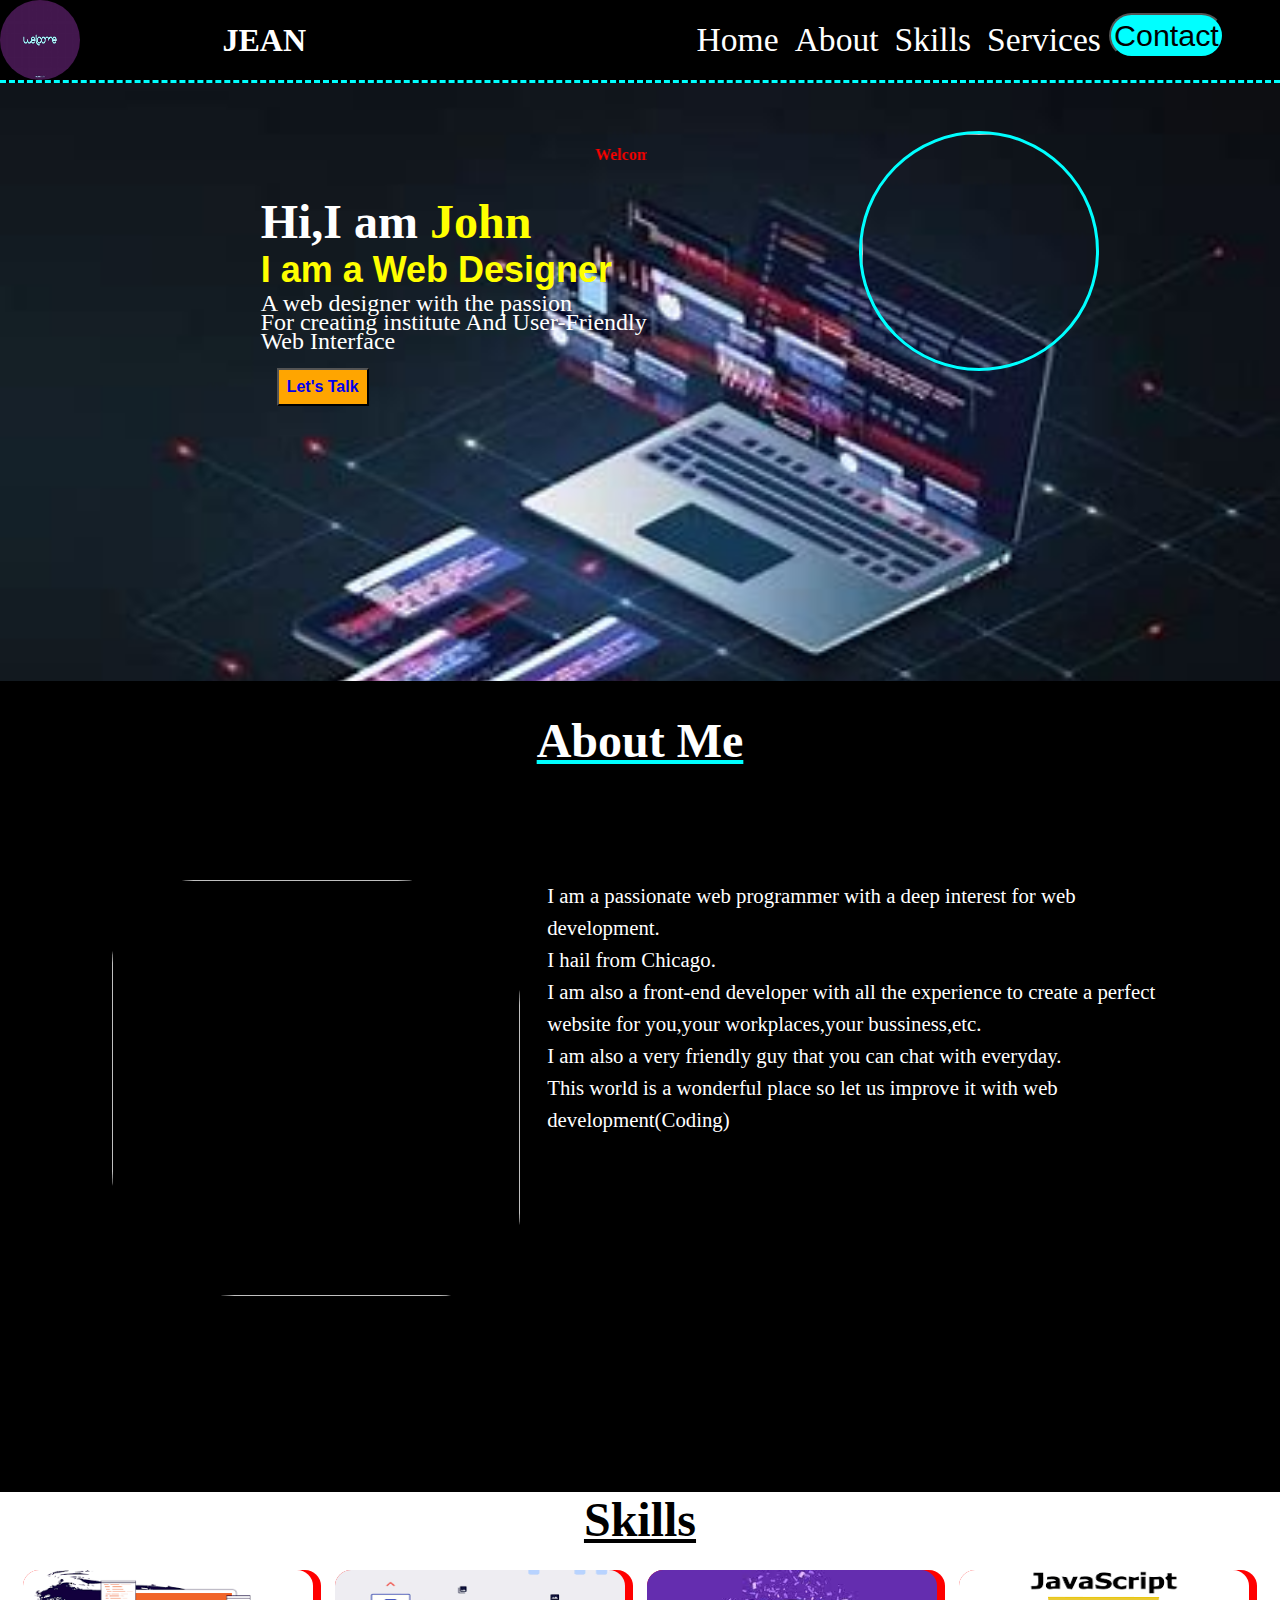
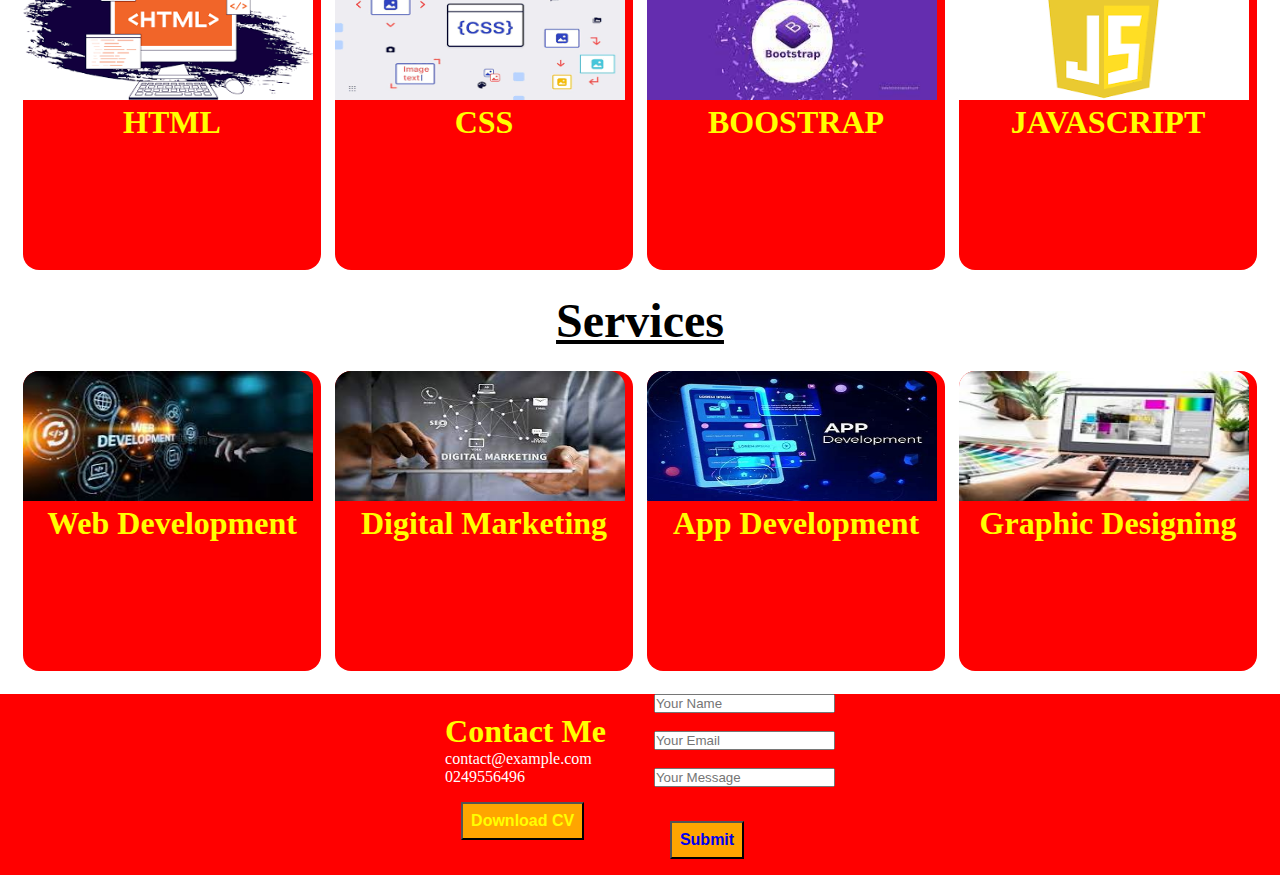
==== commit 95409548: "Add files via upload" ====
--- a/index.html
+++ b/index.html
@@ -9,7 +9,7 @@
 </head>
 <body>
     <header class="header" id="Home">
-        <img src="./Images/logo1.jpeg" alt="" class="image">
+        <img src="./images/logo1.jpeg" alt="" class="image">
         <h1 class="hed">JEAN</h1>
         <nav class="nav">
             <ul class="ul">
@@ -30,14 +30,14 @@
             <button class="button"><a href="#Contact">Let's Talk</a></button>
         </div>
         <div class="div2">
-            <img src="./Images/IMG_20231108_185114_040.jpg" alt=""  class="pro">
+            <img src="./images/pic1.jpg" alt=""  class="pro">
         </div>
     </main>
     <section class="section" id="About">
         <h1 class="h1">About Me</h1>
         <div class="section1">
             <div class="red">
-                <img src="./Images/IMG_20231114_173621_746.jpg" alt="" class="About-Image">
+                <img src="./images/pic2.jpg" alt="" class="About-Image">
             </div>
             <div class="About">
                 <p class="pre">I am a passionate web programmer with a deep interest for web development.<br>I hail from Chicago.<br>I am also a front-end developer with all the experience to create a perfect website for you,your workplaces,your bussiness,etc.<br>I am also a very friendly guy that you can chat with everyday.<br>This world is a wonderful place so let us improve it with web development(Coding) </p>
@@ -48,22 +48,22 @@
         <h1 class="rer">Skills</h1>
         <div class="container-skills">
             <div>
-                <img src="./Images/html.png" alt="">
+                <img src="./images/html.png" alt="">
                 <h1>HTML</h1>
                 <p></p>
             </div>
             <div>
-                <img src="./Images/css.png" alt="">
+                <img src="./images/css.png" alt="">
                 <h1>CSS</h1>
                 <p></p>
             </div>
             <div>
-                <img src="./Images/boostrap.jpeg" alt="">
+                <img src="./images/boostrap.jpeg" alt="">
                 <h1>BOOSTRAP</h1>
                 <p></p>
             </div>
             <div>
-                <img src="./Images/javascript.png" alt="">
+                <img src="./images/javascript.png" alt="">
                 <h1>JAVASCRIPT</h1>
                 <p></p>
             </div>
@@ -73,22 +73,22 @@
         <h1 class="rer">Services</h1>
         <div class="container-skills">
             <div>
-                <img src="./Images/web.jpeg" alt="">
+                <img src="./images/web de.jpeg" alt="">
                 <h1>Web Development</h1>
                 <p></p>
             </div>
             <div>
-                <img src="./Images/digital.jpeg" alt="">
+                <img src="./images/diigital marketing.jpeg" alt="">
                 <h1>Digital Marketing</h1>
                 <p></p>
             </div>
             <div>
-                <img src="./Images/app.jpeg" alt="">
+                <img src="./images/app.jpeg" alt="">
                 <h1>App Development</h1>
                 <p></p>
             </div>
             <div>
-                <img src="./Images/graphic.jpeg" alt="">
+                <img src="./images/gra de.jpeg" alt="">
                 <h1>Graphic Designing</h1>
                 <p></p>
             </div>
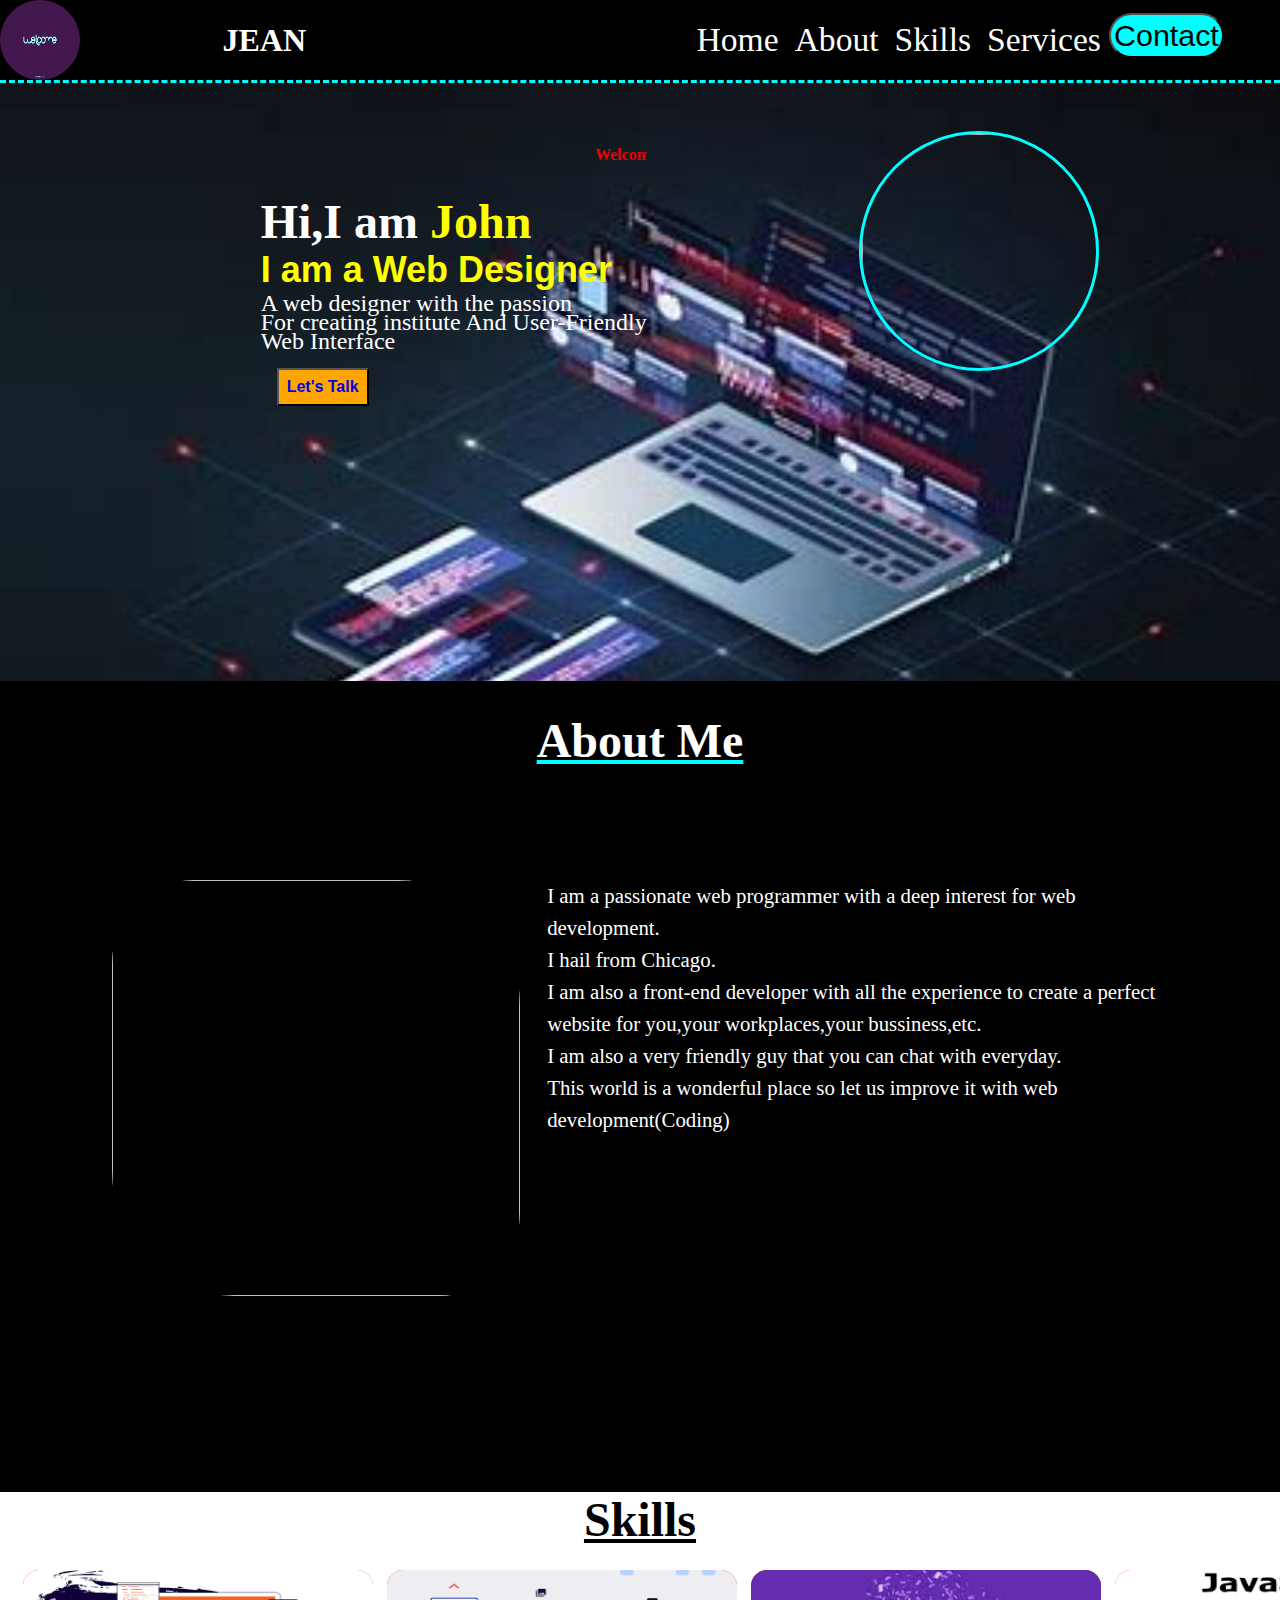
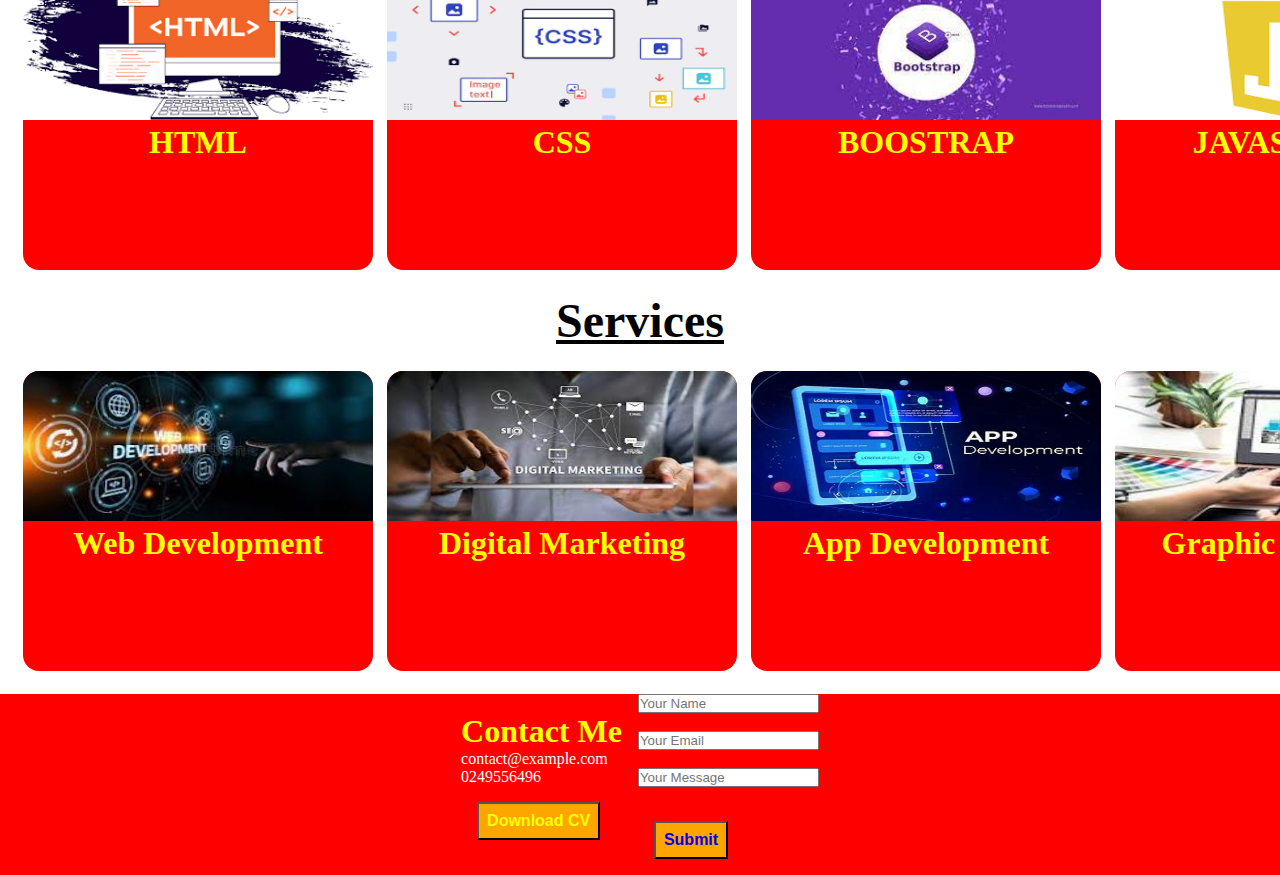
==== commit 346376dd: "Add files via upload" ====
--- a/index.html
+++ b/index.html
@@ -48,22 +48,22 @@
         <h1 class="rer">Skills</h1>
         <div class="container-skills">
             <div>
-                <img src="./images/html.png" alt="">
+                <img src="./images/html.png" alt="" class="section-image">
                 <h1>HTML</h1>
                 <p></p>
             </div>
             <div>
-                <img src="./images/css.png" alt="">
+                <img src="./images/css.png" alt="" class="section-image">
                 <h1>CSS</h1>
                 <p></p>
             </div>
             <div>
-                <img src="./images/boostrap.jpeg" alt="">
+                <img src="./images/boostrap.jpeg" alt="" class="section-image">
                 <h1>BOOSTRAP</h1>
                 <p></p>
             </div>
             <div>
-                <img src="./images/javascript.png" alt="">
+                <img src="./images/javascript.png" alt="" class="section-image">
                 <h1>JAVASCRIPT</h1>
                 <p></p>
             </div>
@@ -73,22 +73,22 @@
         <h1 class="rer">Services</h1>
         <div class="container-skills">
             <div>
-                <img src="./images/web de.jpeg" alt="">
+                <img src="./images/web de.jpeg" alt="" class="section-image">
                 <h1>Web Development</h1>
                 <p></p>
             </div>
             <div>
-                <img src="./images/diigital marketing.jpeg" alt="">
+                <img src="./images/diigital marketing.jpeg" alt="" class="section-image">
                 <h1>Digital Marketing</h1>
                 <p></p>
             </div>
             <div>
-                <img src="./images/app.jpeg" alt="">
+                <img src="./images/app.jpeg" alt="" class="section-image">
                 <h1>App Development</h1>
                 <p></p>
             </div>
             <div>
-                <img src="./images/gra de.jpeg" alt="">
+                <img src="./images/gra de.jpeg" alt="" class="section-image">
                 <h1>Graphic Designing</h1>
                 <p></p>
             </div>
--- a/stylesheet.css
+++ b/stylesheet.css
@@ -58,6 +58,8 @@
 .div1 > h1{
     color: white;
 }
+
+
 
 span{
     color: yellow;
@@ -208,8 +210,8 @@
 }
 
 .container-skills > div img{
-    height: 130px;
-    width: 290px;
+    height: 150px;
+    width: 350px;
     border-top-right-radius: 1rem;
     border-top-left-radius: 1rem;
 }
@@ -222,12 +224,12 @@
     display: flex;
     justify-content: center;
     align-items: center;
-    gap: 3rem;
+    gap: 1rem;
     background-color:red;
 }
 
 .contact > div h1{
-    color: yellow;g
+    color: yellow;
 }
 
 .contact > div p{
@@ -260,12 +262,12 @@
 
 /* @media query */
 
-@media (max-width: 850px) {
-    
+    
+
     
     
 /* Media query for smaller screens */
-@media screen and (max-width: 768px) {
+@media screen and (max-width: 868px) {
     .header {
         flex-direction: column;
         align-items: center;
@@ -296,10 +298,6 @@
     .butt {
         width: 100%;
     }
-}
-
-   
-
     .main{
         margin-left: -1rem;
         height: 70vh;
@@ -417,11 +415,18 @@
     }
     .container-skills > div,
     .Services-div > div {
-        width: 70%;
+        width: 100vw;
         text-align: center;
         margin-bottom: 20px;
     }
 
+    .section-image{
+        height: 300px;
+        width: -3rem;
+        /* display: none; */
+    }
+
+   
     
     .contact{
         display:grid;
@@ -430,19 +435,16 @@
         align-items: center;
         gap: 3rem;
         background-color:red;
-        height: 120vh;
+        height: 100vh;
         margin: 1rem;
-        padding-top: 1rem;
+        padding-top: 0.5rem;
     }
 
     .contact-div {
             padding-left: 3rem;
             line-height: 2rem;
-    }
-    
-  
-    
-
+            /* margin-bottom: rem; */
+    }
    
     .Services-div > p{
         display: flex;
@@ -457,6 +459,7 @@
         border-radius: 20% 30%;
         transition: all 1s ease-in-out;
     }
+
         .ta {
             height: 5rem;
             width: 15rem;
@@ -467,4 +470,9 @@
             width: 15rem;
         }
  
-    }+    
+}
+
+   
+
+   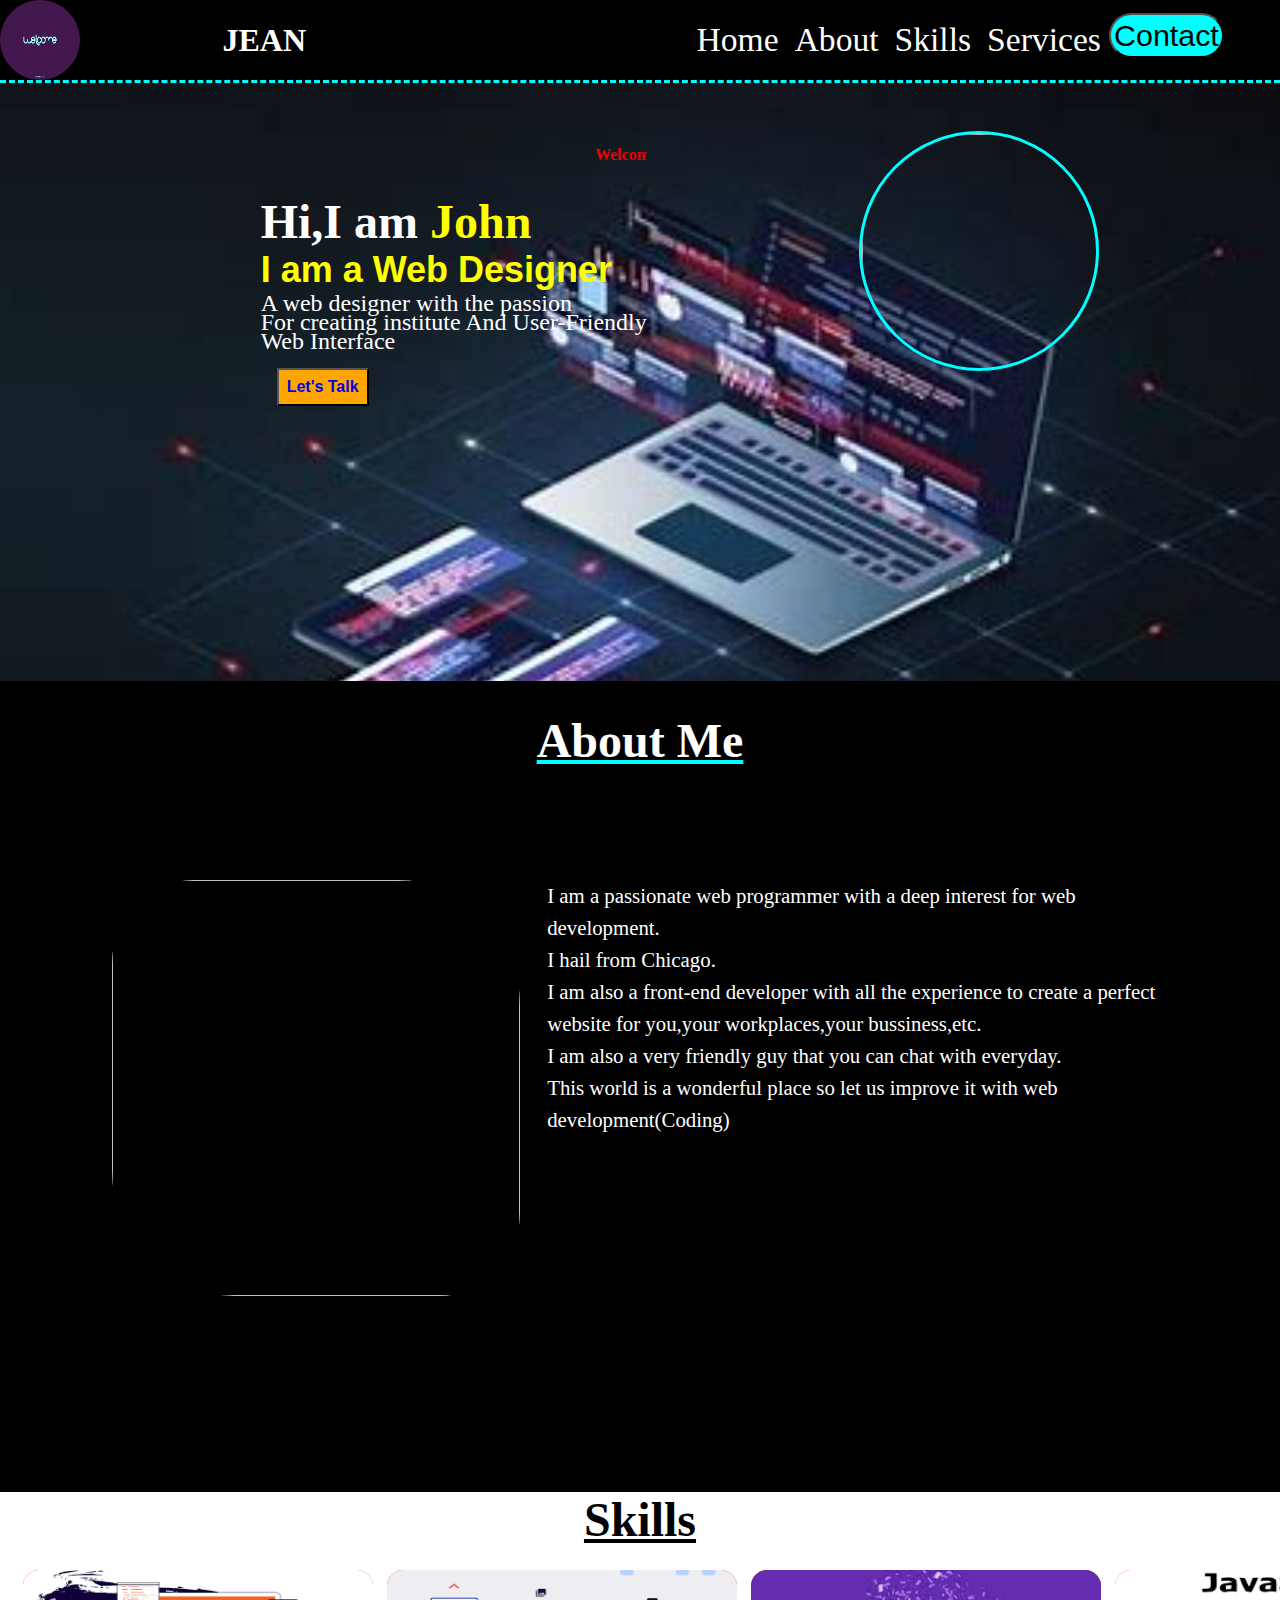
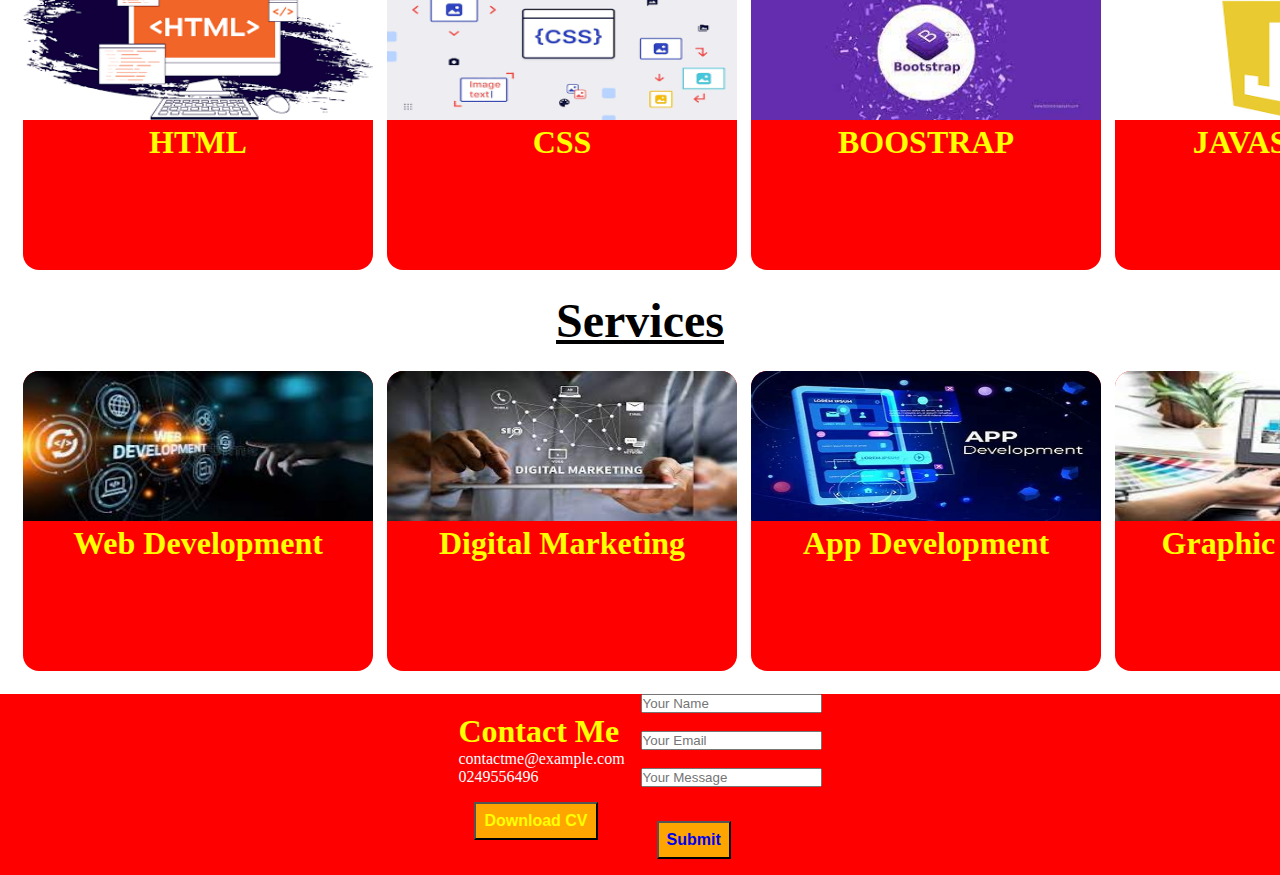
==== commit d195f317: "Update index.html" ====
--- a/index.html
+++ b/index.html
@@ -98,7 +98,7 @@
         <div class="contact">
             <div class="contact-div">
                 <h1>Contact Me</h1>
-                <p>contact@example.com</p>
+                <p>contactme@example.com</p>
                 <p>0249556496</p>
                 <button class="button">Download CV</button>
             </div>
